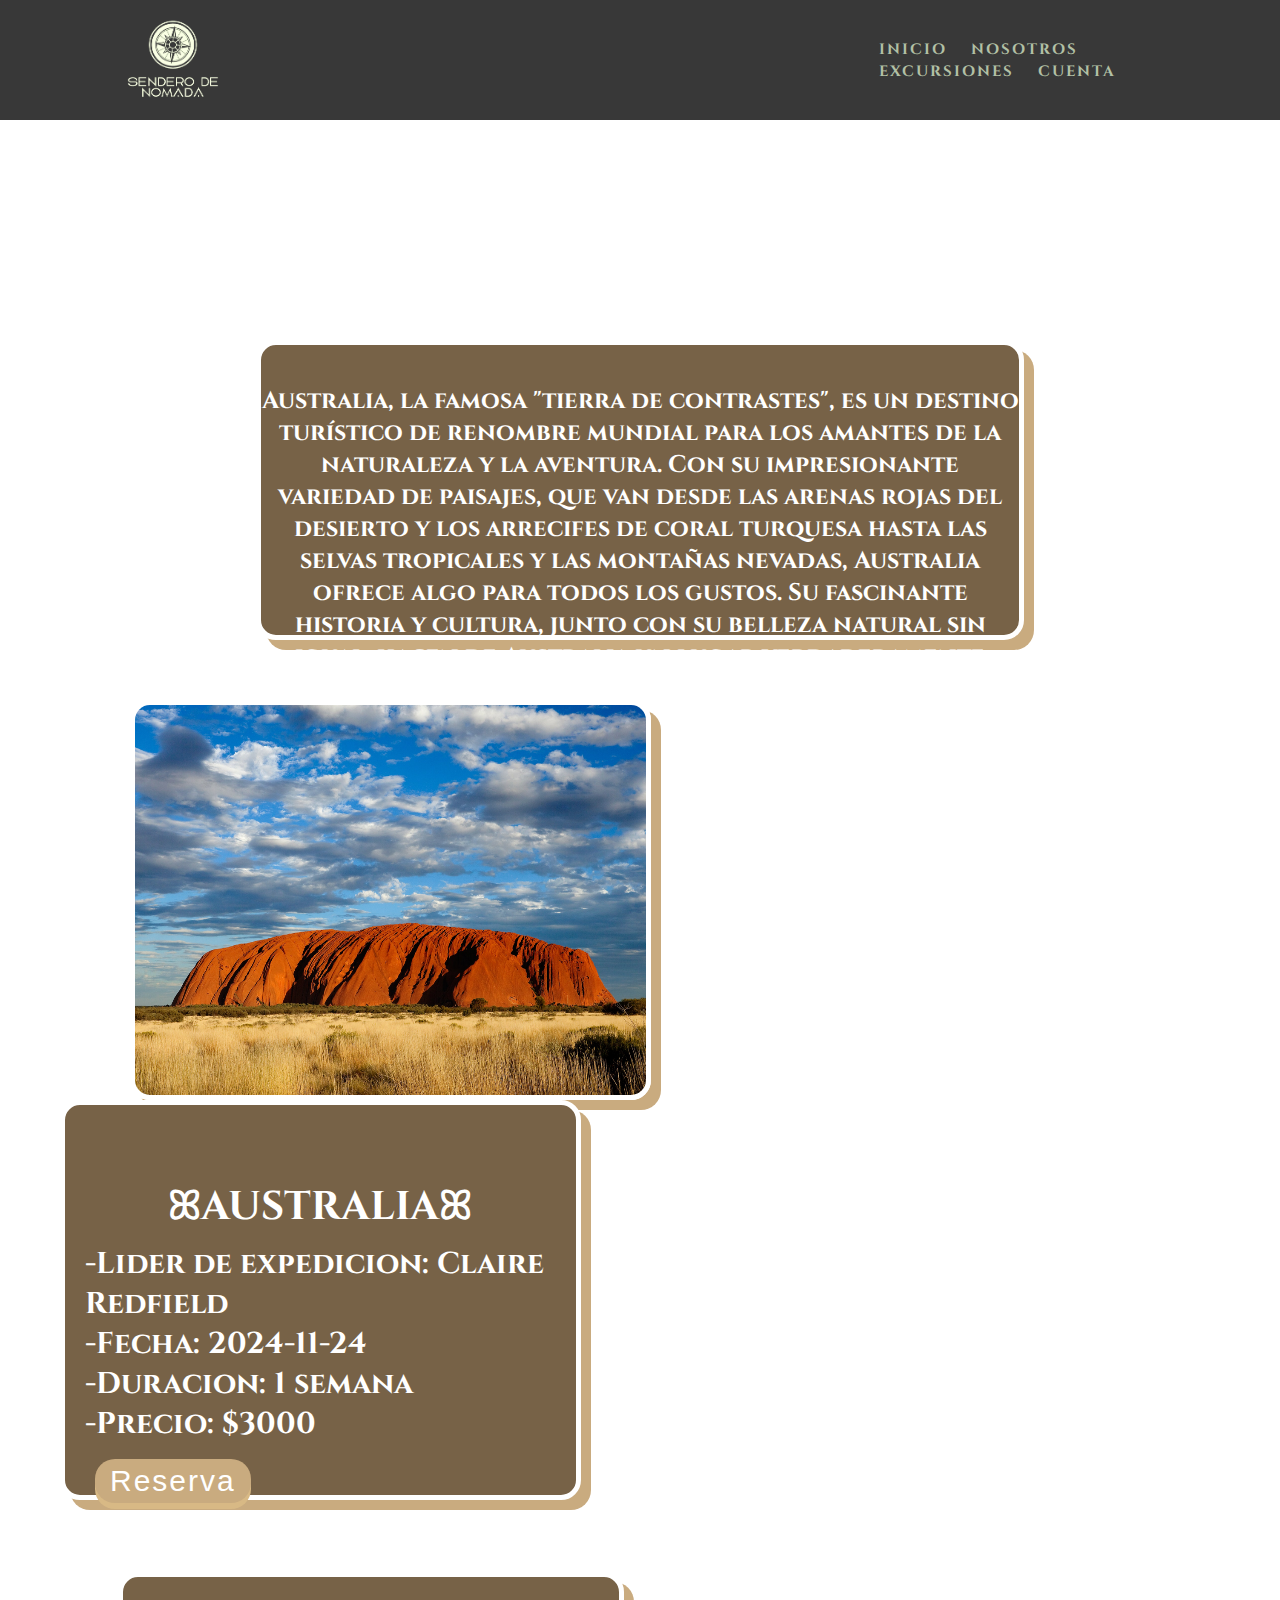
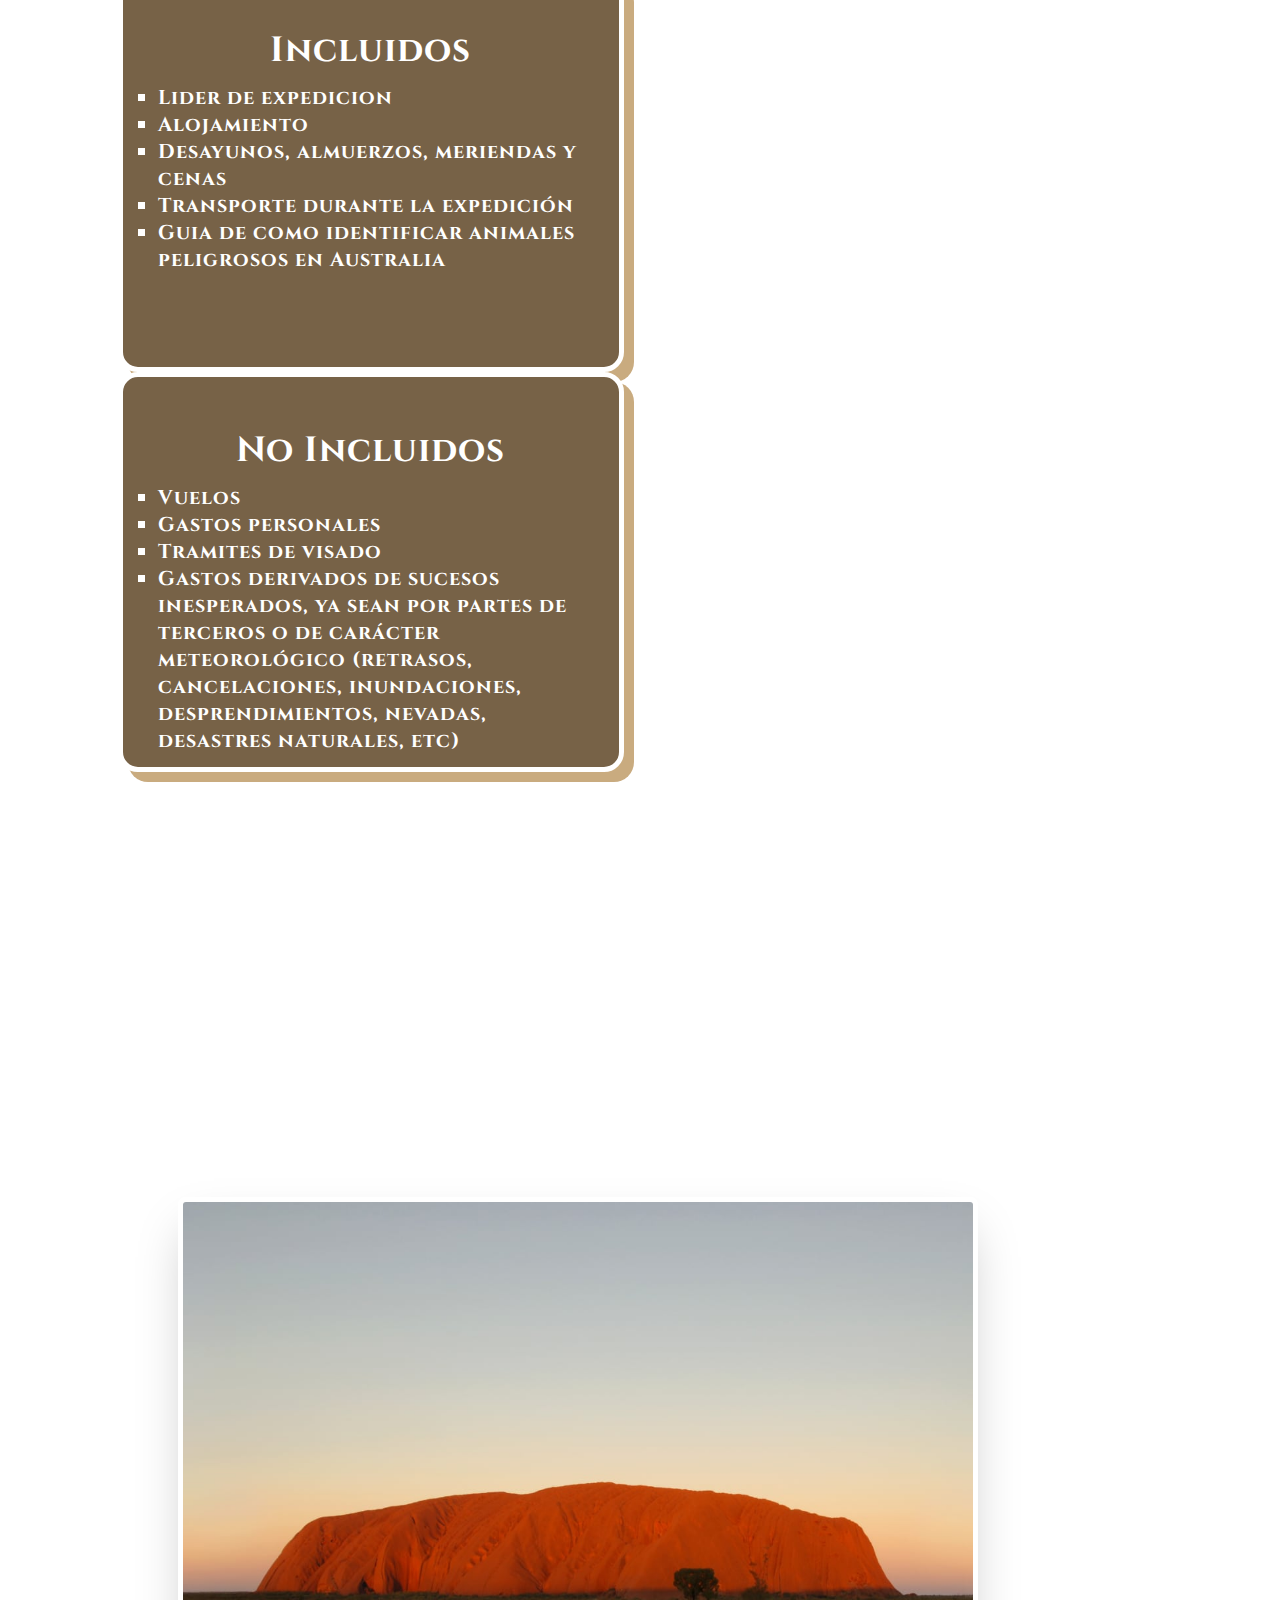
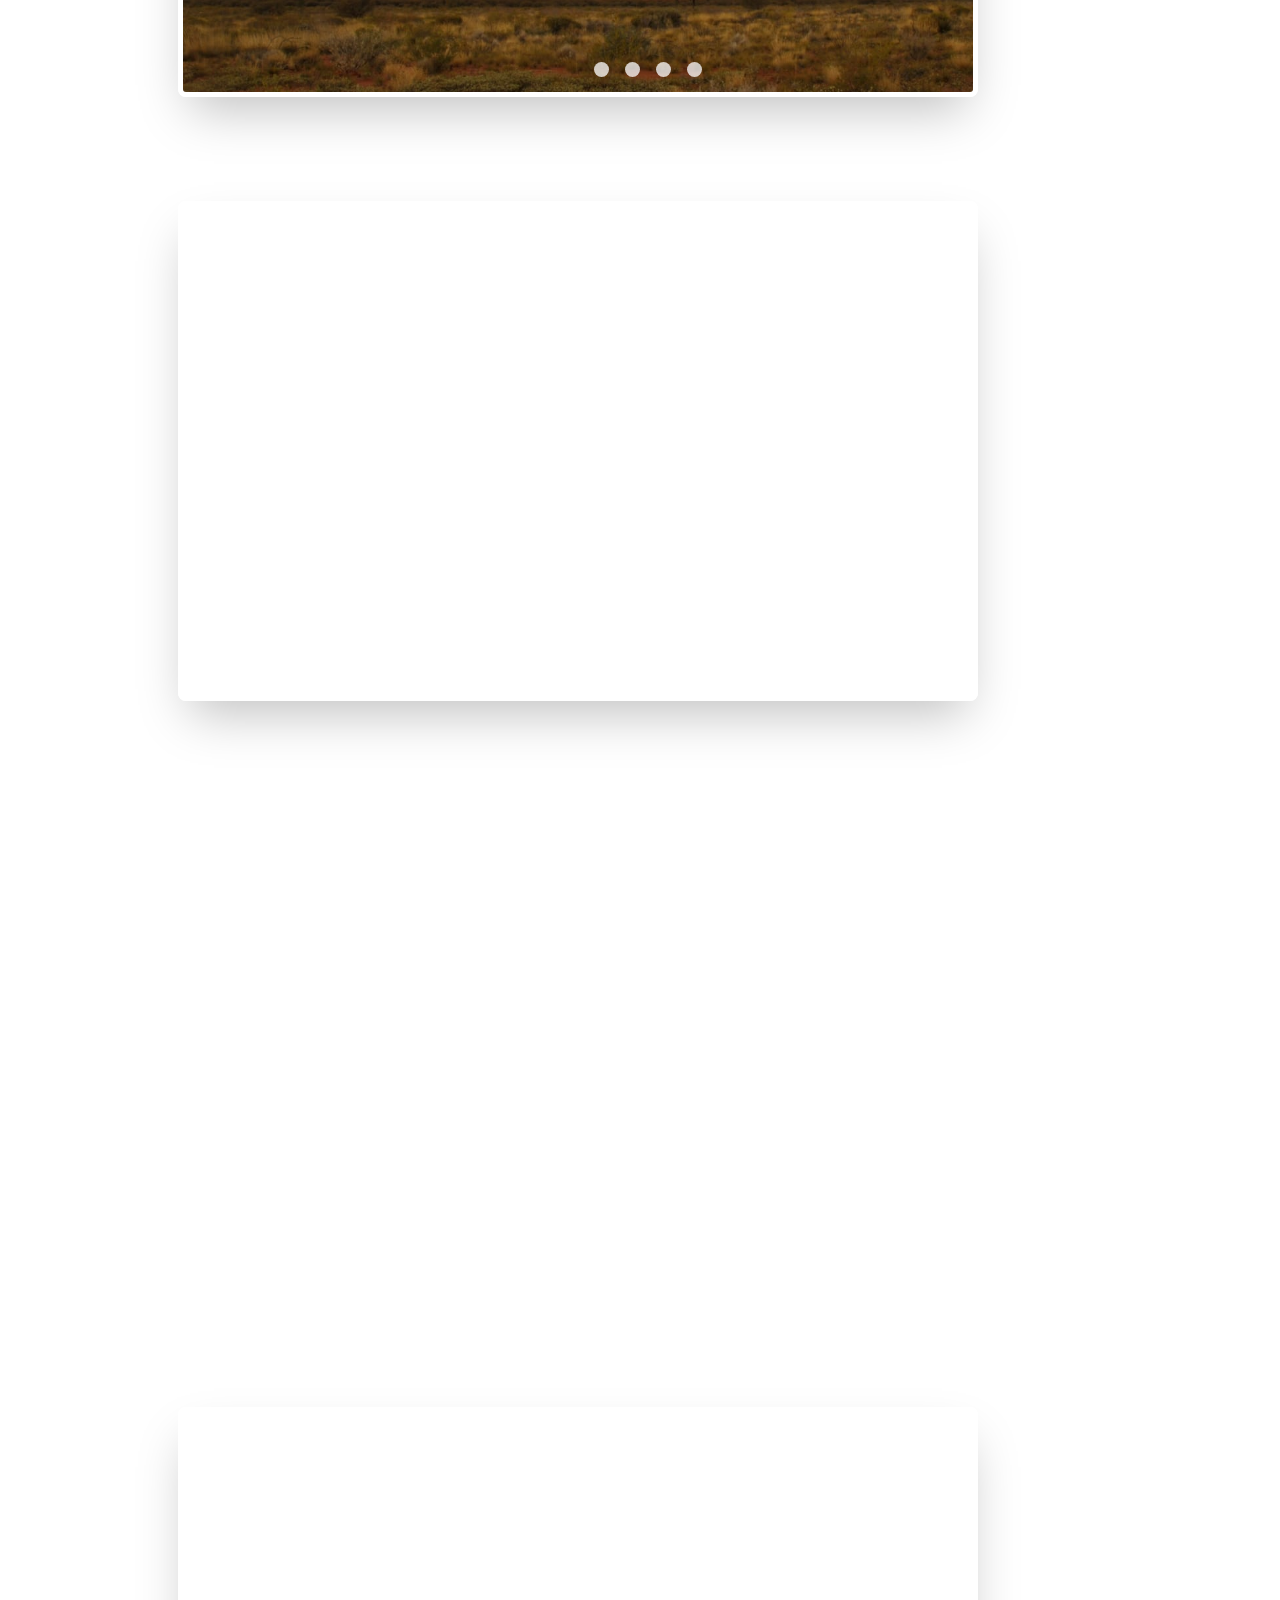
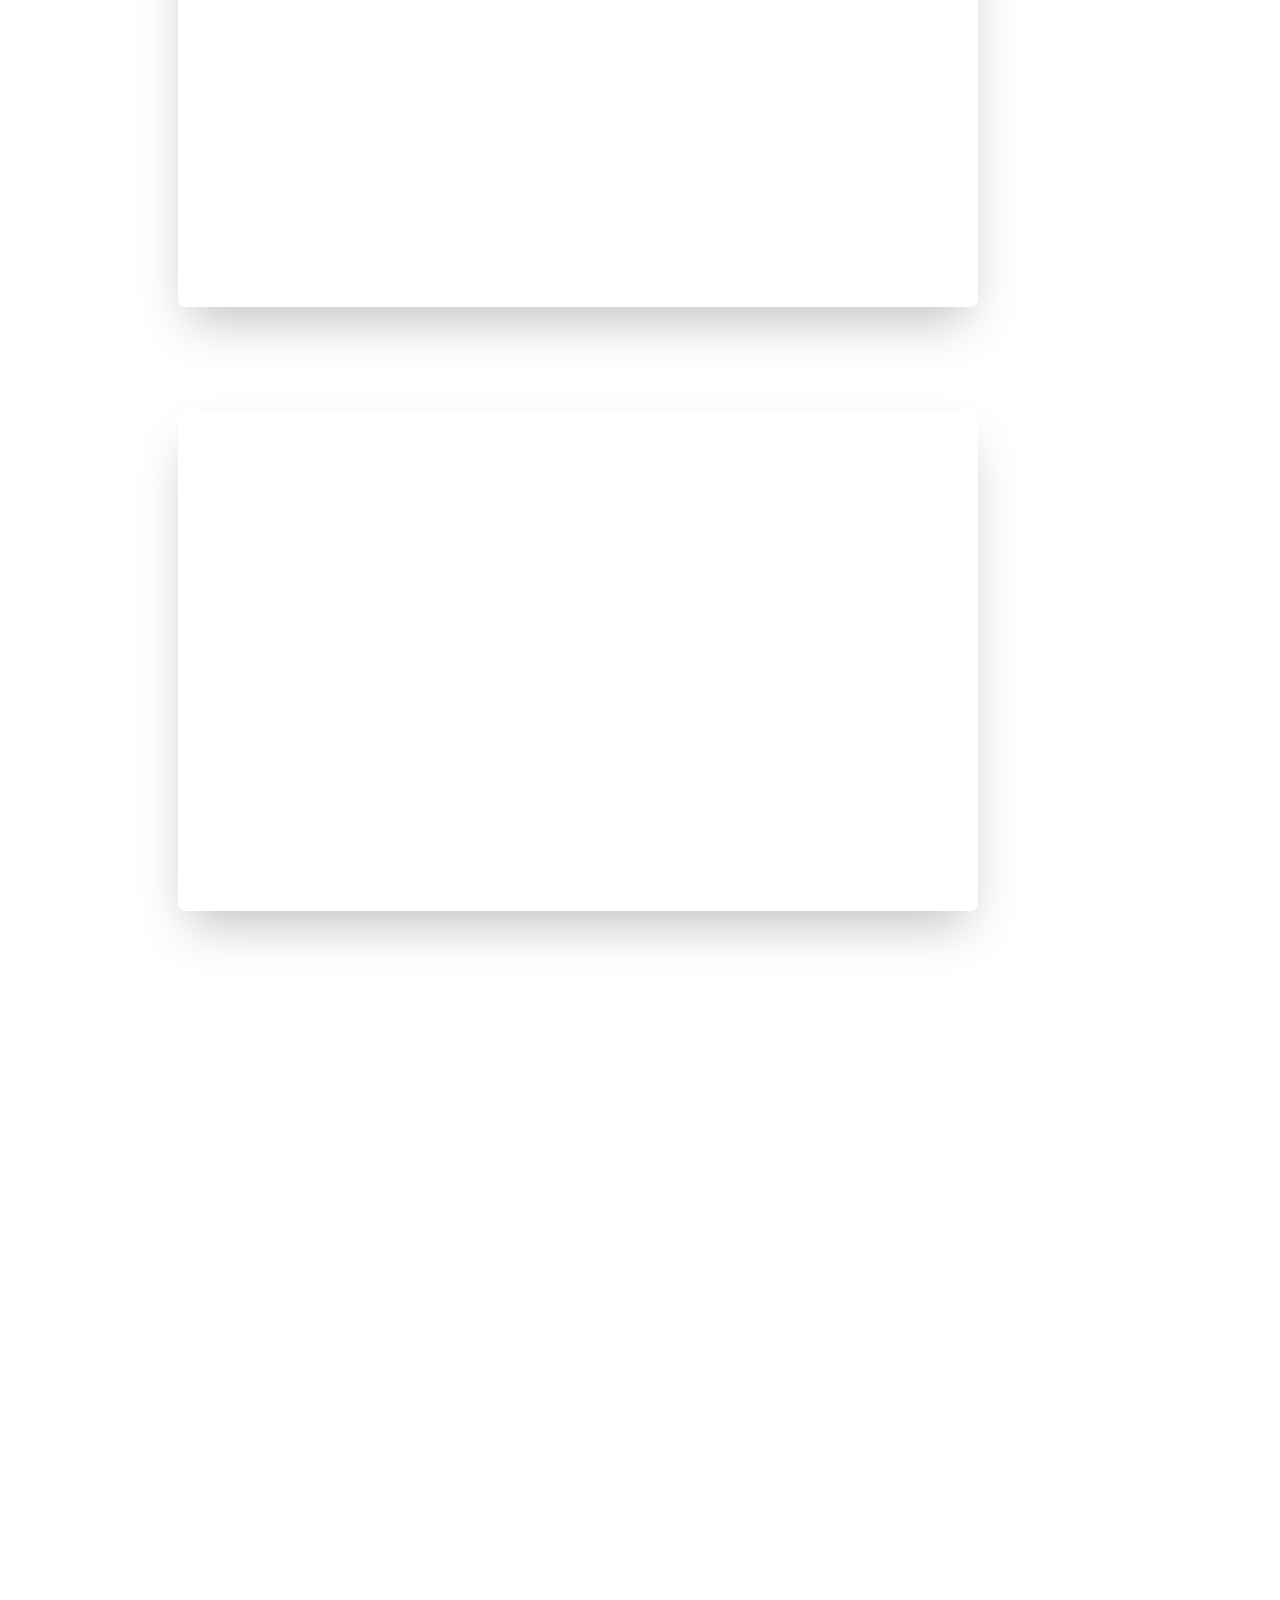
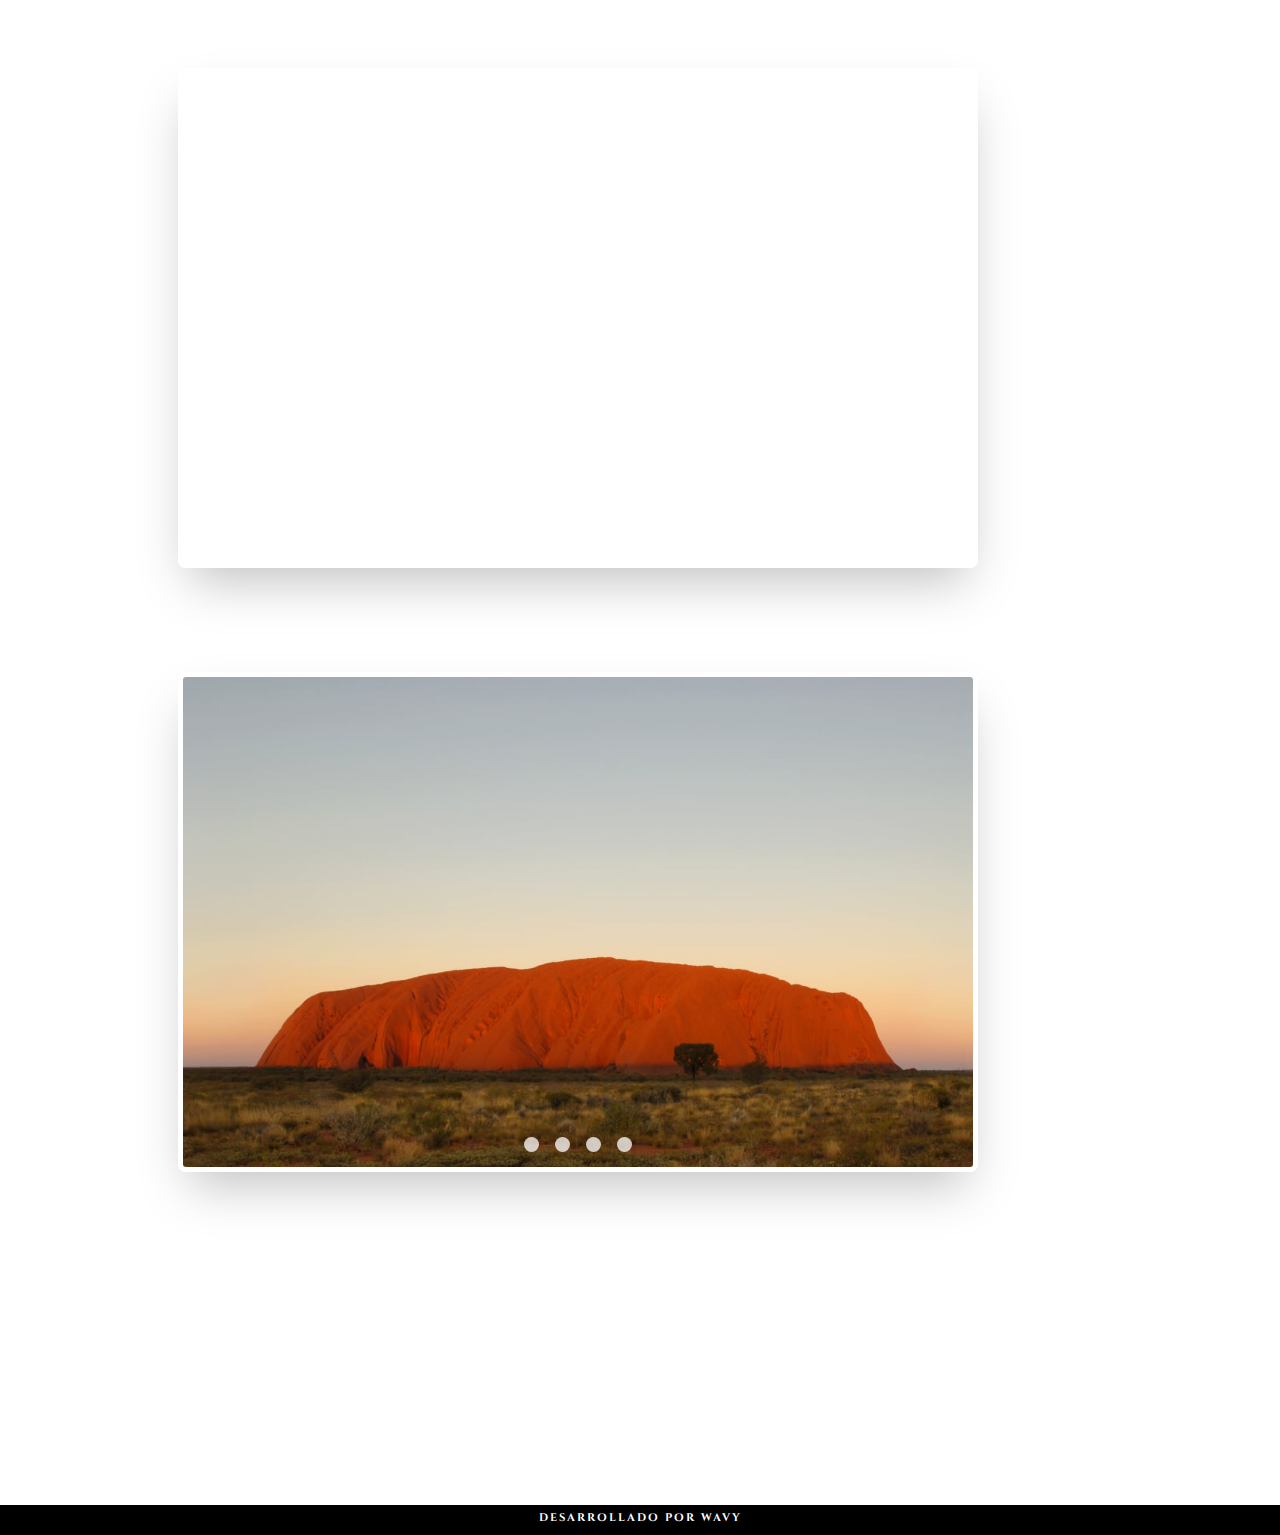
==== masInformacion.html @ d52c4495 "login sirve australia por la mita" ====
<!DOCTYPE html>
<html lang="en">

<head>

    <script>

        function obtenerParametro(nombre) {
            const urlParams = new URLSearchParams(window.location.search);
            return urlParams.get(nombre);
        }


        function cambiarContenido() {
            const parametro = obtenerParametro('parametro');
            const banner = document.getElementById('banner');


            if (parametro === 'Islandia') {
                divpadre.innerHTML = `
                <div class="islandia">
                <header class="header">

                    <div class="menu margen-interno">
                        <div class="logo">
                            <a href="index.php"><img src="imagenes/004.png" alt=""></a>
                        </div>
        
                        <div class="nav">
        
                            <a href="Index.php">Inicio</a>
                            <a href="nosotros.html">Nosotros</a>
                            <a href="excursion.php">Excursiones</a>
                            <a href="#" id="btn-abrir-modal">Cuenta</a>
                        </div>
        
                        <div class="social">
                            <div><a href="#"><i class="fa-brands fa-twitter fa-2xl"></i></a></div>
                            <div><a href="https://www.instagram.com/senderodenomada/"><i
                                        class="fa-brands fa-instagram fa-2xl"></i></a></div>
                        </div>
        
                    </div>
        
                    <div class="new-Body">
                        <div class="typewriter">
                            <br>
                            <br>
                            <h1>¡Bienvenidos a Islandia! </h1>
        
                        </div>
        
                    </div>
        
                </header>
        
                <section class="principal">
        
                    <div class="text-principal">
                        <h2>
                            Islandia, la famosa "isla de fuego y hielo", es un destino turístico de renombre mundial para los
                            amantes de la naturaleza y la aventura. Con su impresionante variedad de paisajes, que van desde
                            géiseres activos y cascadas hasta glaciares y playas de arena negra, Islandia ofrece algo para todos
                            los gustos. Su fascinante historia y cultura, junto con su belleza natural sin igual, hacen de
                            Islandia un lugar verdaderamente único y digno de ser explorado.
                        </h2>
                    </div>
        
                    <div class="Excursion" id="Excursion">
        
                        <img src="imagenes/Destinos/i02.jpg" alt="" id="imga" class="imagen">
        
                        <div class="datos" id="datos">
        
                            <h1 class="titulo">ꕤISLANDIAꕤ</h1>
                            <p class="parrafo">
                                -Lider de expedicion: Ruka Yoshida <br>
                                -Fecha: 2024-07-17 <br>
                                -Duracion: 1 semana <br>
                                -Precio: $2100
                            </p>
                            <button type="submit" class="btn"> Reserva </button>
                        </div>
                    </div>
        
                    <section class="container">
        
                        <div class="informacion">
                            <div class="contenedor">
                                <div class="textx">
        
                                    <h1 class="h11">Incluidos</h1>
                                    <ul class="p2">
                                        <li>Lider de expedicion </li>
                                        <li>Alojamiento </li>
                                        <li>Desayunos, almuerzos, meriendas y cenas </li>
                                        <li>Transporte durante la expedición </li>
                                    </ul>
                                </div>
                            </div>
                            <div class="contenedor">
                                <div class="textx">
        
                                    <h1 class="h11">No Incluidos</h1>
                                    <ul class="p2">
                                        <li> Vuelos</li>
                                        <li>Gastos personales</li>
                                        <li>Tramites de visado</li>
                                        <li>Gastos derivados de sucesos inesperados, ya sean por partes de terceros o de
                                            carácter
                                            meteorológico (retrasos, cancelaciones, inundaciones, desprendimientos, nevadas,
                                            desastres naturales, etc)</li>
                                    </ul>
                                </div>
                            </div>
                        </div>
        
                    </section>
        
        
                    <section class="container">
        
                        <div class="texto-Excursiones">
                            <h1 class="visitar">
                                ꕤPARQUE NACIONAL THINGVELLIRꕤ
                            </h1>
        
                        </div>
        
                        <div class="slider-wrapper">
        
                            <div class="slider" id="slider">
                                <img id="slide-1" src="imagenes/islandia/it1.jpg" alt="">
                                <img id="slide-2" src="imagenes/islandia/it2.jpg" alt="">
                                <img id="slide-3" src="imagenes/islandia/it3.jpg" alt="">
                                <img id="slide-4" src="imagenes/islandia/it4.jpg" alt="">
                            </div>
                            <div class="slider-nav">
                                <a href="#slide-1"></a>
                                <a href="#slide-2"></a>
                                <a href="#slide-3"></a>
                                <a href="#slide-4"></a>
                            </div>
                        </div>
        
        
                    </section>
        
        
                    
                    <section class="container">
        
        
                        <div class="slider-wrapper">
        
                            <div class="slider" id="slider">
                                <img id="slide2-1" src="imagenes/islandia/ig1.jpg" alt="">
                                <img id="slide2-2" src="imagenes/islandia/ig2.jpg" alt="">
                                <img id="slide2-3" src="imagenes/islandia/ig3.jpg" alt="">
                                <img id="slide2-4" src="imagenes/islandia/ig4.jpg" alt="">
                            </div>
                            <div class="slider-nav2">
                                <a href="#slide2-1"></a>
                                <a href="#slide2-2"></a>
                                <a href="#slide2-3"></a>
                                <a href="#slide2-4"></a>
                            </div>
                        </div>
        
                        <div class="texto-Excursiones2">
                            <h1 class="visitar">
                                ꕤCATARATAS DE GULLFOSSꕤ
                            </h1>
        
                        </div>
        
                    </section>
        
        
                    <section class="container">
        
                        <div class="texto-Excursiones">
                            <h1 class="visitar">
                                ꕤGEYSIRꕤ
                            </h1>
        
                        </div>
        
                        <div class="slider-wrapper">
        
                            <div class="slider" id="slider">
                                <img id="slide3-1" src="imagenes/islandia/ie1.jpg" alt="">
                                <img id="slide3-2" src="imagenes/islandia/ie2.jpg" alt="">
                                <img id="slide3-3" src="imagenes/islandia/ie3.jpg" alt="">
                                <img id="slide3-4" src="imagenes/islandia/ie4.jpg" alt="">
                            </div>
                            <div class="slider-nav">
                                <a href="#slide3-1"></a>
                                <a href="#slide3-2"></a>
                                <a href="#slide3-3"></a>
                                <a href="#slide3-4"></a>
                            </div>
                        </div>
        
        
                    </section>
        
        
                    <section class="container">
        
        
                        <div class="slider-wrapper">
        
                            <div class="slider" id="slider">
                                <img id="slide4-1" src="imagenes/islandia/ib1.jpg" alt="">
                                <img id="slide4-2" src="imagenes/islandia/ib2.jpg" alt="">
                                <img id="slide4-3" src="imagenes/islandia/ib3.jpg" alt="">
                                <img id="slide4-4" src="imagenes/islandia/ib4.jpg" alt="">
                            </div>
                            <div class="slider-nav2">
                                <a href="#slide4-1"></a>
                                <a href="#slide4-2"></a>
                                <a href="#slide4-3"></a>
                                <a href="#slide4-4"></a>
                            </div>
                        </div>
        
                        <div class="texto-Excursiones2">
                            <h1 class="visitar">
                                ꕤBLUE LAGOONꕤ
                            </h1>
        
                        </div>
        
                    </section>
        
        
                    <section class="container">
        
                        <div class="texto-Excursiones">
                            <h1 class="visitar">
                                ꕤPARQUE NACIONAL VATNAJÖKULLꕤ
                            </h1>
        
                        </div>
        
                        <div class="slider-wrapper">
        
                            <div class="slider" id="slider">
                                <img id="slide5-1" src="imagenes/islandia/iv1.jpg" alt="">
                                <img id="slide5-2" src="imagenes/islandia/iv2.jpg" alt="">
                                <img id="slide5-3" src="imagenes/islandia/iv3.jpg" alt="">
                                <img id="slide5-4" src="imagenes/islandia/iv4.jpg" alt="">
                            </div>
                            <div class="slider-nav">
                                <a href="#slide5-1"></a>
                                <a href="#slide5-2"></a>
                                <a href="#slide5-3"></a>
                                <a href="#slide5-4"></a>
                            </div>
                        </div>
        
        
                    </section>
        
                    <section class="container">
        
        
                        <div class="slider-wrapper">
        
                            <div class="slider" id="slider">
                                <img id="slide6-1" src="imagenes/islandia/ir1.jpg" alt="">
                                <img id="slide6-2" src="imagenes/islandia/ir2.jpg" alt="">
                                <img id="slide6-3" src="imagenes/islandia/ir3.jpg" alt="">
                                <img id="slide6-4" src="imagenes/islandia/ir4.jpg" alt="">
                            </div>
                            <div class="slider-nav2">
                                <a href="#slide6-1"></a>
                                <a href="#slide6-2"></a>
                                <a href="#slide6-3"></a>
                                <a href="#slide6-4"></a>
                            </div>
                        </div>
        
                        <div class="texto-Excursiones2">
                            <h1 class="visitar">
                                ꕤPLAYA DE ARENA NEGRA DE REYNISFJARAꕤ
                            </h1>
        
                        </div>
        
                    </section>
        
        
        
                </section>
        
                <footer class="footer margen-interno">
                    <nav class="pie">
                        <a href="#">Desarrollado por Wavy </a>
                    </nav>
                </footer> 

            </div>
                `;
            } else if (parametro === 'Australia') {

            }
            else {
                banner.style.backgroundImage = '';
            }
        }


        window.onload = cambiarContenido;
    </script>

    <meta charset="UTF-8">
    <meta name="viewport" content="width=device-width, initial-scale=1.0">


    <link rel="stylesheet" href="masinformacion.css">
    <link rel="stylesheet" href="https://cdnjs.cloudflare.com/ajax/libs/font-awesome/6.5.1/css/all.min.css"
        integrity="sha512-DTOQO9RWCH3ppGqcWaEA1BIZOC6xxalwEsw9c2QQeAIftl+Vegovlnee1c9QX4TctnWMn13TZye+giMm8e2LwA=="
        crossorigin="anonymous" referrerpolicy="no-referrer" />
    <link rel="preconnect" href="https://fonts.googleapis.com">
    <link rel="preconnect" href="https://fonts.gstatic.com" crossorigin>


    <link rel="preconnect" href="https://fonts.googleapis.com">
    <link rel="preconnect" href="https://fonts.gstatic.com" crossorigin>
    <link href="https://fonts.googleapis.com/css2?family=Cinzel:wght@600&display=swap" rel="stylesheet">
    <title>Document</title>
</head>

<body>
    <!-- divpadre.innerHTML = `
               
    `; -->
    <div class="div-padre" id="divpadre">
        <div class="Australia">
            <header class="header">

                <div class="menu margen-interno">
                    <div class="logo">
                        <a href="index.php"><img src="imagenes/004.png" alt=""></a>
                    </div>

                    <div class="nav">

                        <a href="Index.php">Inicio</a>
                        <a href="nosotros.html">Nosotros</a>
                        <a href="excursion.php">Excursiones</a>
                        <a href="#" id="btn-abrir-modal">Cuenta</a>
                    </div>

                    <div class="social">
                        <div><a href="#"><i class="fa-brands fa-twitter fa-2xl"></i></a></div>
                        <div><a href="https://www.instagram.com/senderodenomada/"><i
                                    class="fa-brands fa-instagram fa-2xl"></i></a></div>
                    </div>

                </div>

                <div class="new-Body">
                    <div class="typewriterA">
                        <br>
                        <br>
                        <h1>¡Bienvenidos a Islandia! </h1>

                    </div>

                </div>

            </header>

            <section class="principal">

                <div class="text-principal">
                    <h2>
                        Australia, la famosa "tierra de contrastes", es un destino turístico de renombre mundial para
                        los amantes de la naturaleza y la aventura. Con su impresionante variedad de paisajes, que van
                        desde las arenas rojas del desierto y los arrecifes de coral turquesa hasta las selvas
                        tropicales y las montañas nevadas, Australia ofrece algo para todos los gustos. Su fascinante
                        historia y cultura, junto con su belleza natural sin igual, hacen de Australia un lugar
                        verdaderamente único y digno de ser explorado.
                    </h2>
                </div>

                <div class="Excursion" id="Excursion">

                    <img src="imagenes/Destinos/ULURU.png" alt="" id="imga" class="imagen">

                    <div class="datos" id="datos">

                        <h1 class="titulo">ꕤAUSTRALIAꕤ</h1>
                        <p class="parrafo">
                            -Lider de expedicion: Claire Redfield<br>
                            -Fecha: 2024-11-24 <br>
                            -Duracion: 1 semana <br>
                            -Precio: $3000
                        </p>
                        <button type="submit" class="btn"> Reserva </button>
                    </div>
                </div>

                <section class="container">

                    <div class="informacion">
                        <div class="contenedor">
                            <div class="textx">

                                <h1 class="h11">Incluidos</h1>
                                <ul class="p2">
                                    <li>Lider de expedicion </li>
                                    <li>Alojamiento </li>
                                    <li>Desayunos, almuerzos, meriendas y cenas </li>
                                    <li>Transporte durante la expedición </li>
                                    <li>Guia de como identificar animales peligrosos en Australia </li>
                                </ul>
                            </div>
                        </div>
                        <div class="contenedor">
                            <div class="textx">

                                <h1 class="h11">No Incluidos</h1>
                                <ul class="p2">
                                    <li> Vuelos</li>
                                    <li>Gastos personales</li>
                                    <li>Tramites de visado</li>
                                    <li>Gastos derivados de sucesos inesperados, ya sean por partes de terceros o de
                                        carácter
                                        meteorológico (retrasos, cancelaciones, inundaciones, desprendimientos, nevadas,
                                        desastres naturales, etc)</li>
                                </ul>
                            </div>
                        </div>
                    </div>

                </section>


                <section class="container">

                    <div class="texto-Excursiones">
                        <h1 class="visitar">
                            ꕤꕤ
                        </h1>

                    </div>

                    <div class="slider-wrapper">

                        <div class="slider" id="slider">
                            <img id="slide-1" src="imagenes/australia/au1.jpg" alt="">
                            <img id="slide-2" src="imagenes/australia/au2.jpg" alt="">
                            <img id="slide-3" src="imagenes/australia/au3.jpg" alt="">
                            <img id="slide-4" src="imagenes/australia/au4.jpg" alt="">
                        </div>
                        <div class="slider-nav">
                            <a href="#slide-1"></a>
                            <a href="#slide-2"></a>
                            <a href="#slide-3"></a>
                            <a href="#slide-4"></a>
                        </div>
                    </div>


                </section>



                <section class="container">


                    <div class="slider-wrapper">

                        <div class="slider" id="slider">
                            <img id="slide2-1" src="imagenes/islandia/ig1.jpg" alt="">
                            <img id="slide2-2" src="imagenes/islandia/ig2.jpg" alt="">
                            <img id="slide2-3" src="imagenes/islandia/ig3.jpg" alt="">
                            <img id="slide2-4" src="imagenes/islandia/ig4.jpg" alt="">
                        </div>
                        <div class="slider-nav2">
                            <a href="#slide2-1"></a>
                            <a href="#slide2-2"></a>
                            <a href="#slide2-3"></a>
                            <a href="#slide2-4"></a>
                        </div>
                    </div>

                    <div class="texto-Excursiones2">
                        <h1 class="visitar">
                            ꕤCATARATAS DE GULLFOSSꕤ
                        </h1>

                    </div>

                </section>


                <section class="container">

                    <div class="texto-Excursiones">
                        <h1 class="visitar">
                            ꕤGEYSIRꕤ
                        </h1>

                    </div>

                    <div class="slider-wrapper">

                        <div class="slider" id="slider">
                            <img id="slide3-1" src="imagenes/islandia/ie1.jpg" alt="">
                            <img id="slide3-2" src="imagenes/islandia/ie2.jpg" alt="">
                            <img id="slide3-3" src="imagenes/islandia/ie3.jpg" alt="">
                            <img id="slide3-4" src="imagenes/islandia/ie4.jpg" alt="">
                        </div>
                        <div class="slider-nav">
                            <a href="#slide3-1"></a>
                            <a href="#slide3-2"></a>
                            <a href="#slide3-3"></a>
                            <a href="#slide3-4"></a>
                        </div>
                    </div>


                </section>


                <section class="container">


                    <div class="slider-wrapper">

                        <div class="slider" id="slider">
                            <img id="slide4-1" src="imagenes/islandia/ib1.jpg" alt="">
                            <img id="slide4-2" src="imagenes/islandia/ib2.jpg" alt="">
                            <img id="slide4-3" src="imagenes/islandia/ib3.jpg" alt="">
                            <img id="slide4-4" src="imagenes/islandia/ib4.jpg" alt="">
                        </div>
                        <div class="slider-nav2">
                            <a href="#slide4-1"></a>
                            <a href="#slide4-2"></a>
                            <a href="#slide4-3"></a>
                            <a href="#slide4-4"></a>
                        </div>
                    </div>

                    <div class="texto-Excursiones2">
                        <h1 class="visitar">
                            ꕤBLUE LAGOONꕤ
                        </h1>

                    </div>

                </section>


                <section class="container">

                    <div class="texto-Excursiones">
                        <h1 class="visitar">
                            ꕤPARQUE NACIONAL VATNAJÖKULLꕤ
                        </h1>

                    </div>

                    <div class="slider-wrapper">

                        <div class="slider" id="slider">
                            <img id="slide5-1" src="imagenes/islandia/iv1.jpg" alt="">
                            <img id="slide5-2" src="imagenes/islandia/iv2.jpg" alt="">
                            <img id="slide5-3" src="imagenes/islandia/iv3.jpg" alt="">
                            <img id="slide5-4" src="imagenes/islandia/iv4.jpg" alt="">
                        </div>
                        <div class="slider-nav">
                            <a href="#slide5-1"></a>
                            <a href="#slide5-2"></a>
                            <a href="#slide5-3"></a>
                            <a href="#slide5-4"></a>
                        </div>
                    </div>


                </section>

                <section class="container">


                    <div class="slider-wrapper">

                        <div class="slider" id="slider">
                            <img id="slide-1" src="imagenes/australia/au1.jpg" alt="">
                            <img id="slide-2" src="imagenes/australia/au2.jpg" alt="">
                            <img id="slide-3" src="imagenes/australia/au3.jpg" alt="">
                            <img id="slide-4" src="imagenes/australia/au4.jpg" alt="">
                        </div>
                        <div class="slider-nav2">
                            <a href="#slide6-1"></a>
                            <a href="#slide6-2"></a>
                            <a href="#slide6-3"></a>
                            <a href="#slide6-4"></a>
                        </div>
                    </div>

                    <div class="texto-Excursiones2">
                        <h1 class="visitar">
                            ꕤAyers Rockꕤ
                        </h1>

                    </div>

                </section>



            </section>

            <footer class="footer margen-interno">
                <nav class="pie">
                    <a href="#">Desarrollado por Wavy </a>
                </nav>
            </footer>

        </div>

    </div>
</body>

</html>
---- masinformacion.css ----
* {
    margin: 0px;
    padding: 0px;
    box-sizing: border-box;
}

body {
    font-family: "Cinzel", serif;
    font-optical-sizing: auto;
    font-weight: 700;
    font-style: normal;
}

a {
    text-decoration: none;
}

.div-padre {
    display: flex;
    flex-flow: column nowrap;
    background-position: center;
    background-attachment: contain;
    background-size: cover;
}

.islandia{
    background: url(imagenes/fondo2.jpg);
    background-position: 95%;
}

.Australia{
    background: url(imagenes/aust.jpg);
    background-position: 75% 50%;
}
.margen-interno {
    padding: 0 50px;
}

.header {
    display: flex;
    flex-flow: column nowrap;
    height: 300px;

}


.menu {
    background: rgba(0, 0, 0, 0.78);
    display: flex;
    flex-flow: row nowrap;
    align-items: center;
    height: 120px;
}

.logo {
    flex: 1 1 auto;
}

.logo img {
    padding-top: 10px;
    max-width: 30%;
    height: 30%;
}

.logo a {
    color: #fff;
    font-size: 30px;
}

.nav {
    flex: 5 1 auto;
}

.nav a {
    color: #b2c0a5;
    font-size: 15px;
    text-transform: uppercase;
    padding: 0 10px;
    letter-spacing: 2px;
}

.nav .here {
    color: #ffffff;
    text-decoration: underline overline #ffffff 3px;

}


.nav a:hover {
    color: #fff;
}


.social {
    flex: 1 1 auto;
    display: flex;
}

.social a {
    color: #b2c0a5;
    padding: 0 5px;
}

.social a:hover {
    color: #ffffff;
}


/* */

.new-Body {
    padding-top: 5em;
    display: flex;
    justify-content: center;
}

.typewriter h1 {
    font-size: 40px;
    color: #5F6F52;
    overflow: hidden;
    border-right: .15em solid #5F6F52;
    white-space: nowrap;
    margin: 0 auto;
    letter-spacing: .15em;
    animation:
        typing 3.5s steps(30, end),
        blink-caret .5s step-end infinite;
}

.typewriterA h1 {
    font-size: 40px;
    color: #ffffff;
    overflow: hidden;
    border-right: .15em solid #ffffff;
    white-space: nowrap;
    margin: 0 auto;
    letter-spacing: .15em;
    animation:
        typing 3.5s steps(30, end),
        blink-caret .5s step-end infinite;
}

/* The typing effect */
@keyframes typing {
    from {
        width: 0
    }

    to {
        width: 100%
    }
}

/* The typewriter cursor effect */
@keyframes blink-caret {

    from,
    to {
        border-color: transparent
    }

    50% {
        border-color: #5F6F52
    }
}

/*  */
.text-principal {
    padding-top: 40px;
    margin: 40px auto;
    height: 300px;
    width: 60%;
    background: #776247;
    color: #fff;
    border-radius: 20px;
    border: 5px solid #ffffff;
    box-shadow: 10px 10px#c9ab7f;
    text-align: center;
}

.btn {
    display: block;
    position: relative;
    padding: 5px 15px;
    margin-left: 30px;
    font-size: 30px;
    color: #fff;
    background: #c9ab7f;
    letter-spacing: 2px;
    border-radius: 20px;
    box-shadow: 0 6px #d8b985;
    cursor: pointer;
    border: none;
}

.btn:hover {
    box-shadow: 0 4px #d8b985;
    top: 2px;
}

.btn:active {
    box-shadow: none;
    top: 6px;
}

.titulo {
    padding-top: 35px;
    color: #fff;
    font-size: 40px;
    text-align: center;
}

.parrafo {
    color: #fff;
    font-size: 30px;
    padding-top: 10px;
    margin-bottom: 15px;
    margin-left: 20px;
    margin-right: 20px;

}

.Excursion {
    flex: 2 1 auto;
    display: flex;
    flex-flow: row wrap;
    margin: auto;
    padding: 20px;
}

.imagen {
    height: 400px;
    width: 42%;
    margin-right: 30px;
    margin-left: 110px;
    border-radius: 20px;
    box-sizing: border-box;
    border: 5px solid #ffffff;
    box-shadow: 10px 10px#c9ab7f;
}

.informacion {
    flex: 2 1 auto;
    display: flex;
    flex-flow: row wrap;
    margin: auto;
    padding: 20px;
}

.contenedor {
    flex-flow: row wrap;
    background: #776247;
    padding-top: 40px;
    height: 400px;
    width: 45%;
    margin-left: 40px;
    margin-right: 40px;
    border-radius: 20px;
    border: 5px solid #ffffff;
    box-shadow: 10px 10px#c9ab7f;
}

.textx {
    color: #ffffff;
    font-size: 10px;
    letter-spacing: 1px;

}

.h11 {
    padding-top: 10px;
    font-size: 35px;
    color: #ffffff;
    text-align: center;
}

.p2 {
    padding-top: 10px;
    margin-bottom: 15px;
    margin-left: 20px;
    margin-right: 20px;
    font-size: 20px;

}

li {
    margin-left: 15px;
    list-style-type: square ;
    
}

.datos {
    flex-flow: row wrap;
    background: #776247;
    padding-top: 40px;
    height: 400px;
    width: 42%;
    margin-left: 40px;
    margin-right: 40px;
    border-radius: 20px;
    border: 5px solid #ffffff;
    box-sizing: border-box;
    box-shadow: 10px 10px#c9ab7f;
}

.visitar{
    margin-top: 100px;
    font-size: 38px;
    color: #ffffff;
    text-align: center;
}



.container {
    padding: 2rem;
    flex: 2 1 auto;
    display: flex;
    flex-flow: row wrap;
    margin-left: 2%;
    margin-right: 2%;
}

.texto-Excursiones {
    margin-top: 150px;
    font-size: 28px;
    margin-left: 100px;
    width: 700px;
}

.texto-Excursiones2 {
    margin-top: 150px;
    font-size: 28px;
    margin-left: -50px;
    width: 700px;
}



.slider-wrapper {
    position: relative;
    max-width: 1000px;
    margin-top: 40px;
    flex: 2 1 auto;
    display: flex;
    flex-flow: row wrap;
    margin-left: 120px;

}

.slider {
    display: flex;
    aspect-ratio: 1920 / 1200;
    width: 800px;
    height: auto;
    overflow-x: hidden;
    scroll-snap-type: x mandatory;
    scroll-behavior: smooth;
    box-shadow: 0 1.5rem 3rem -0.75rem hsla(0, 0%, 0%, 0.25);
    border-radius: 8px;
    border: 5px solid #ffffff;
}


.slider img {
    flex: 1 0 100%;
    scroll-snap-align: start;
    object-fit: cover;

}

.slider-nav {
    display: flex;
    column-gap: 1rem;
    position: absolute;
    bottom: 1.25rem;
    left: 47%;
    transform: translateX(-50%);
    z-index: 1;
}

.slider-nav2 {
    display: flex;
    column-gap: 1rem;
    position: absolute;
    bottom: 1.25rem;
    left: 40%;
    transform: translateX(-50%);
    z-index: 1;
}


.slider-nav2 a {
    width: 15px;
    height: 15px;
    border-radius: 50%;
    background-color: #ffffff;
    opacity: 0.75;
    transition: opacity ease 250ms;
}

.slider-nav2 a:hover {
    opacity: 1;
}


.slider-nav a {
    width: 15px;
    height: 15px;
    border-radius: 50%;
    background-color: #ffffff;
    opacity: 0.75;
    transition: opacity ease 250ms;
}

.slider-nav a:hover {
    opacity: 1;
}

.footer {
    background: #000;
    display: flex;
    justify-content: center;
    height: 30px;
}

.pie {
    text-align: center;
}

.pie a {
    color: #fff;
    font-size: 11px;
    text-transform: uppercase;
    padding: o 10px;
    letter-spacing: 2px;
}
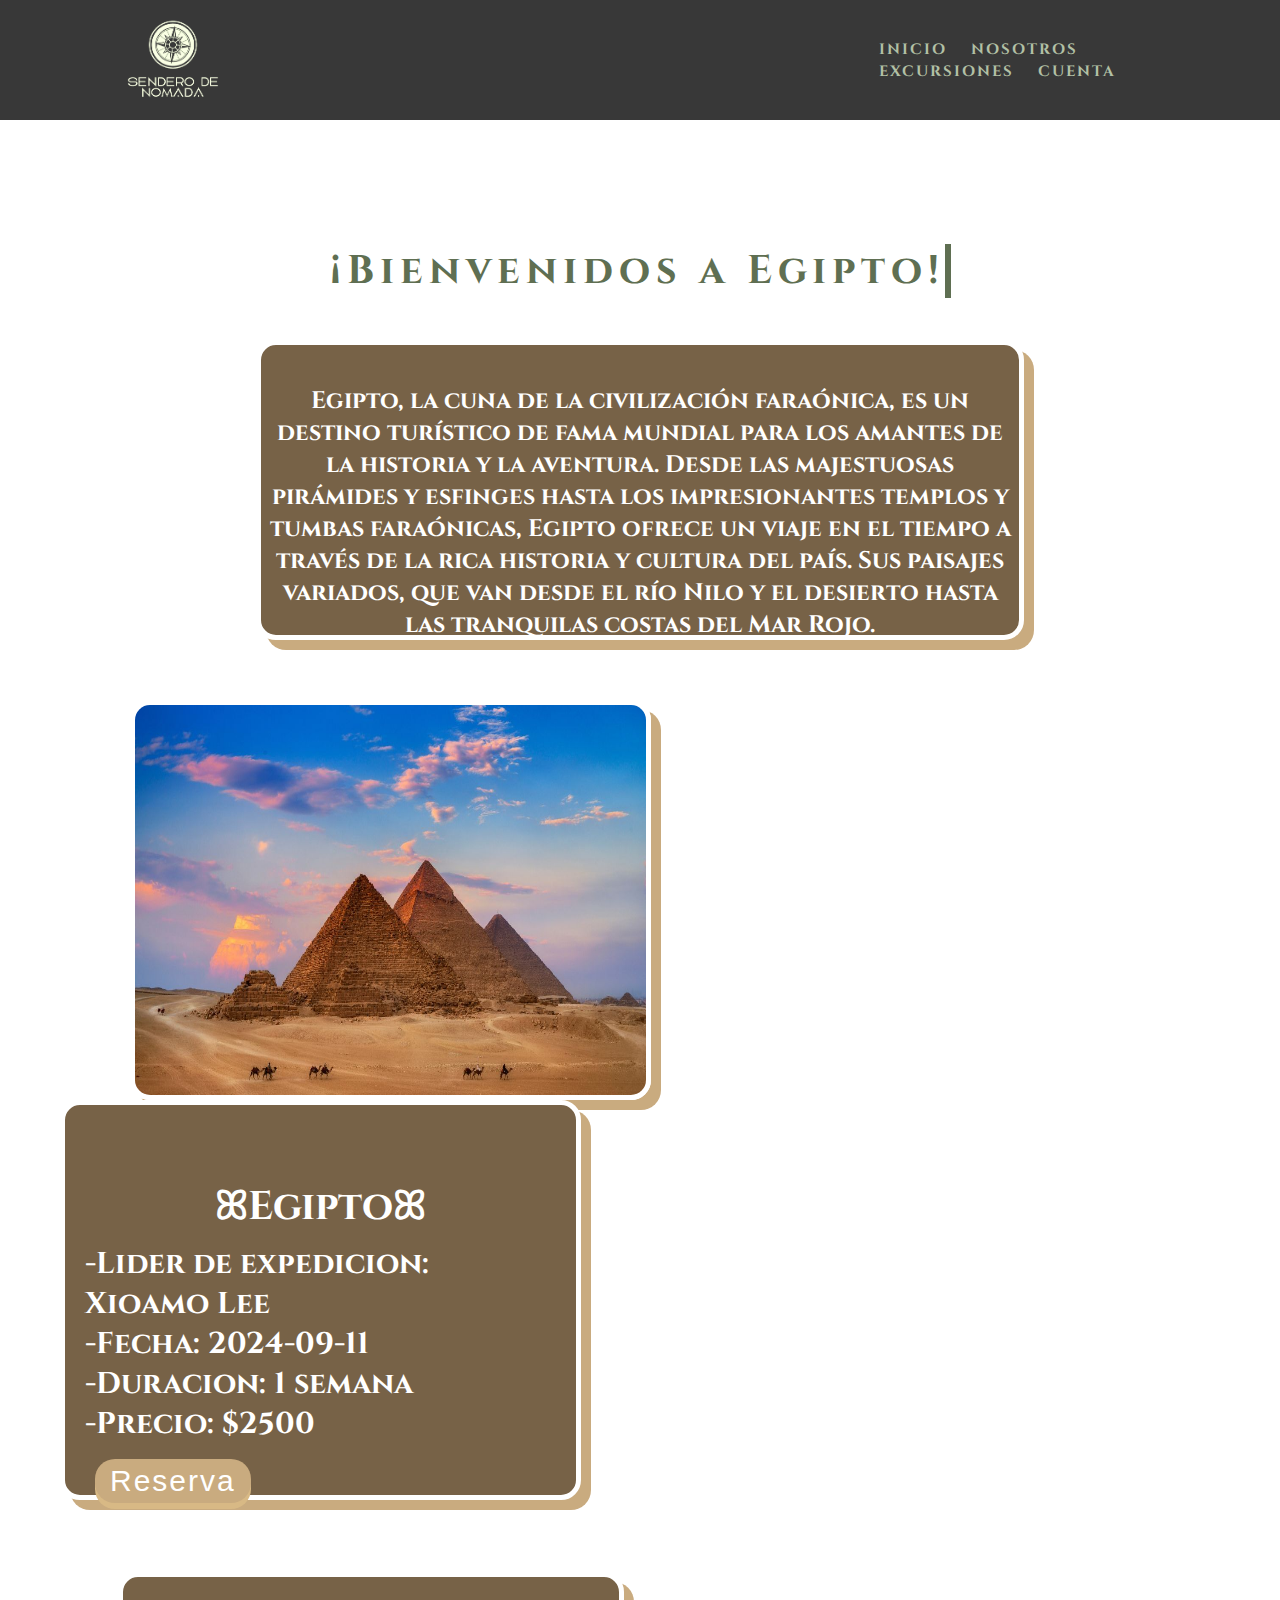
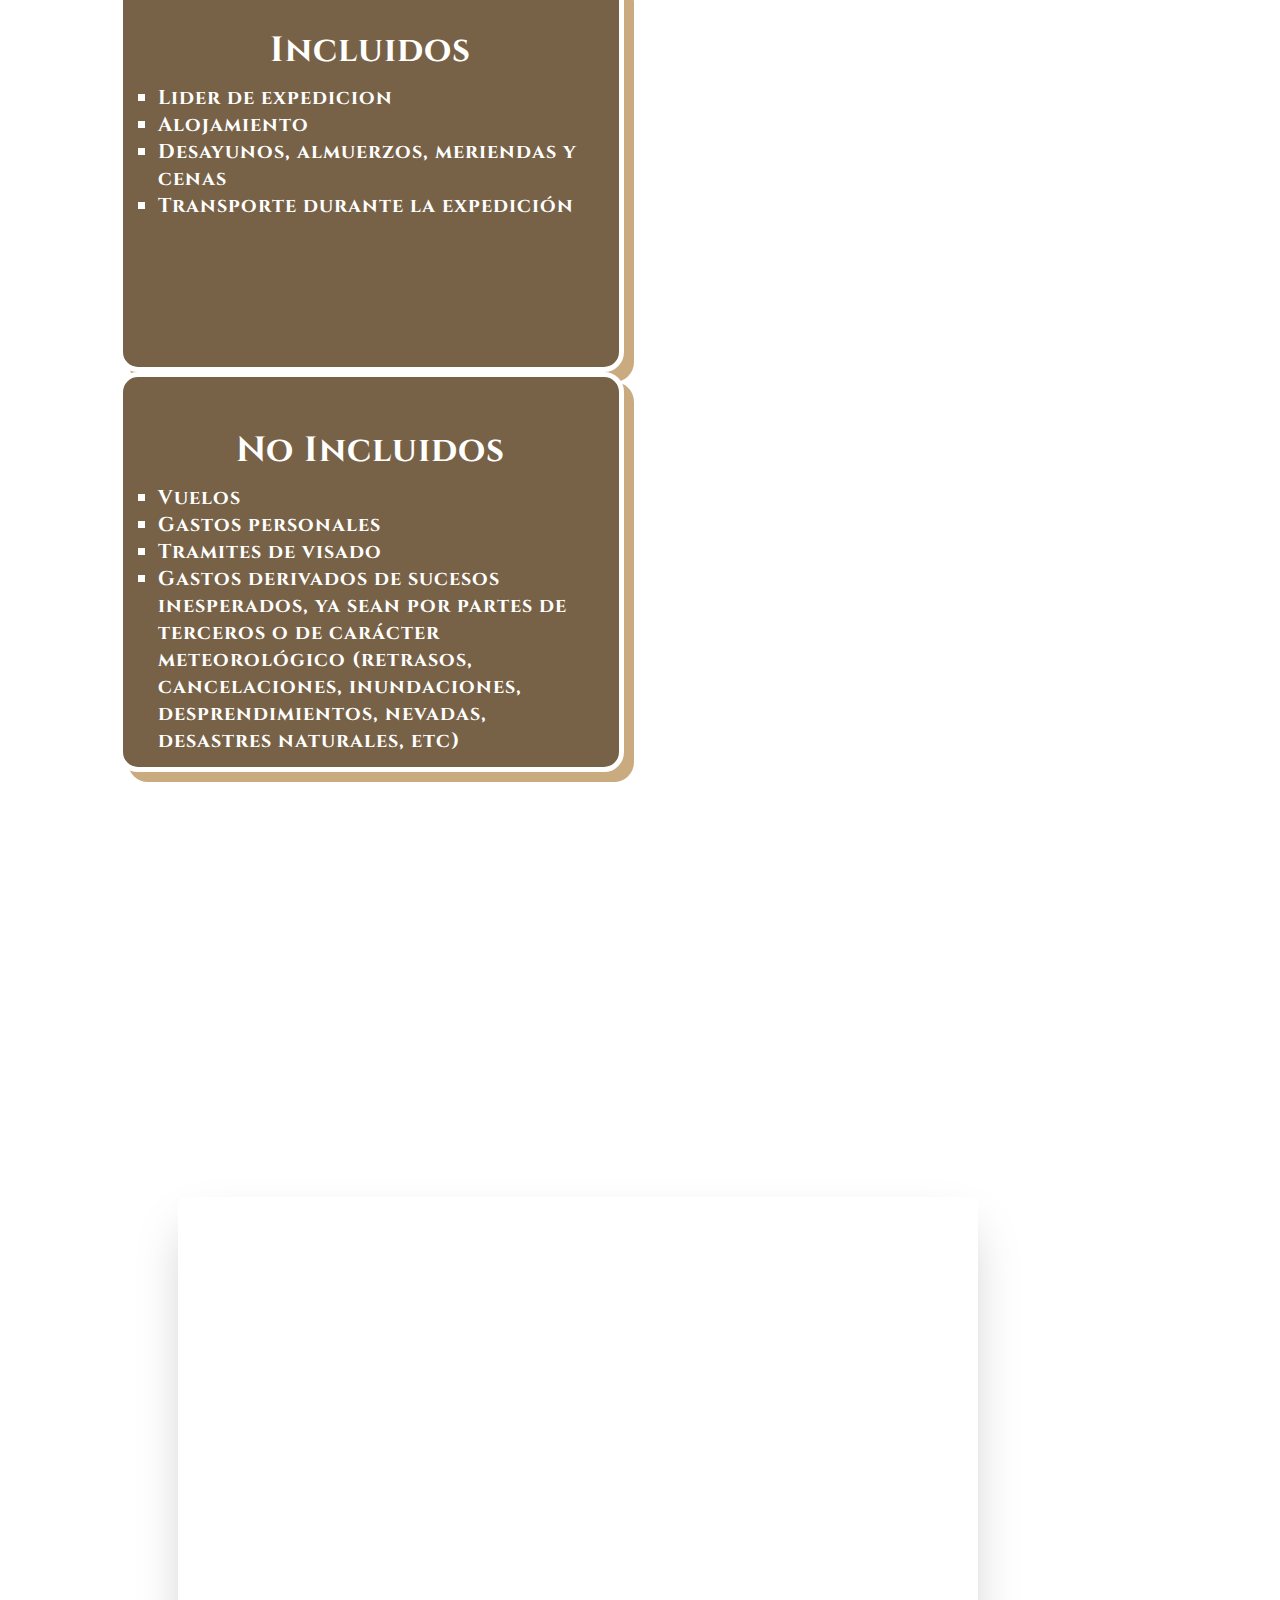
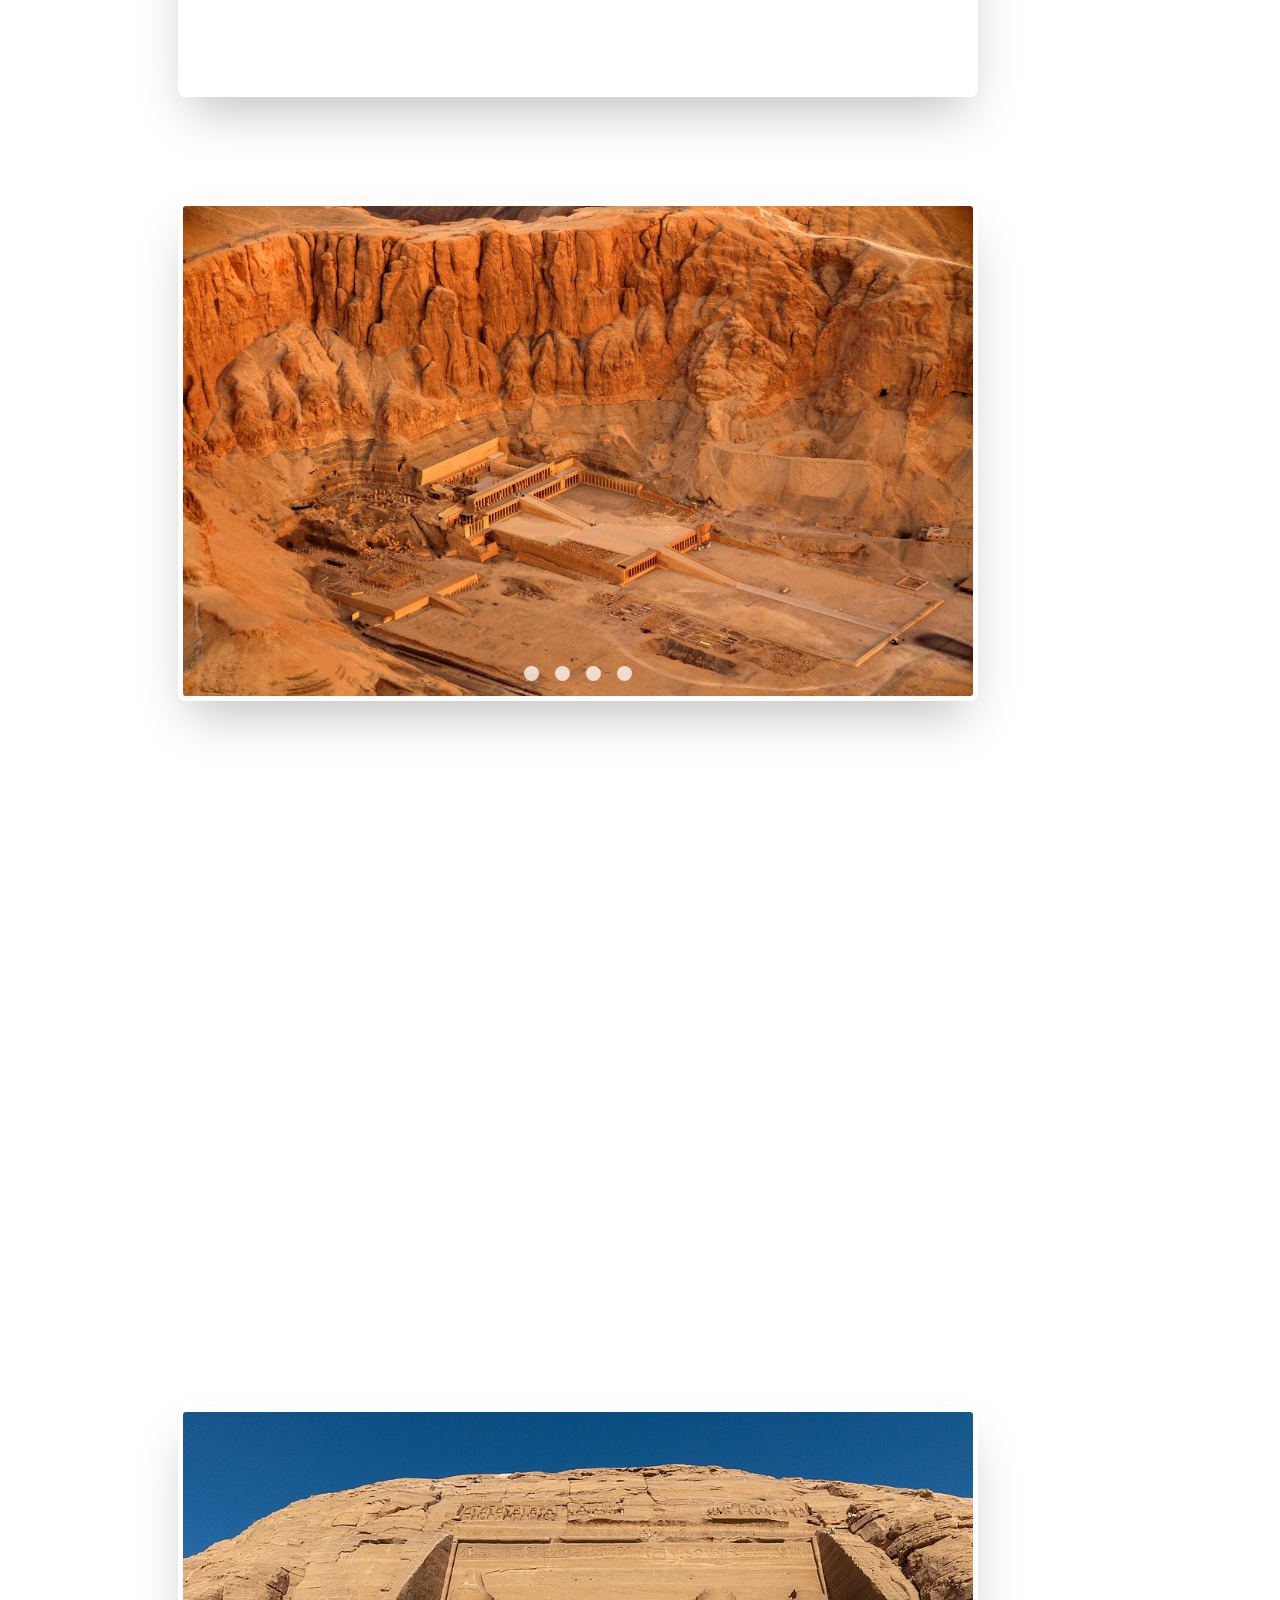
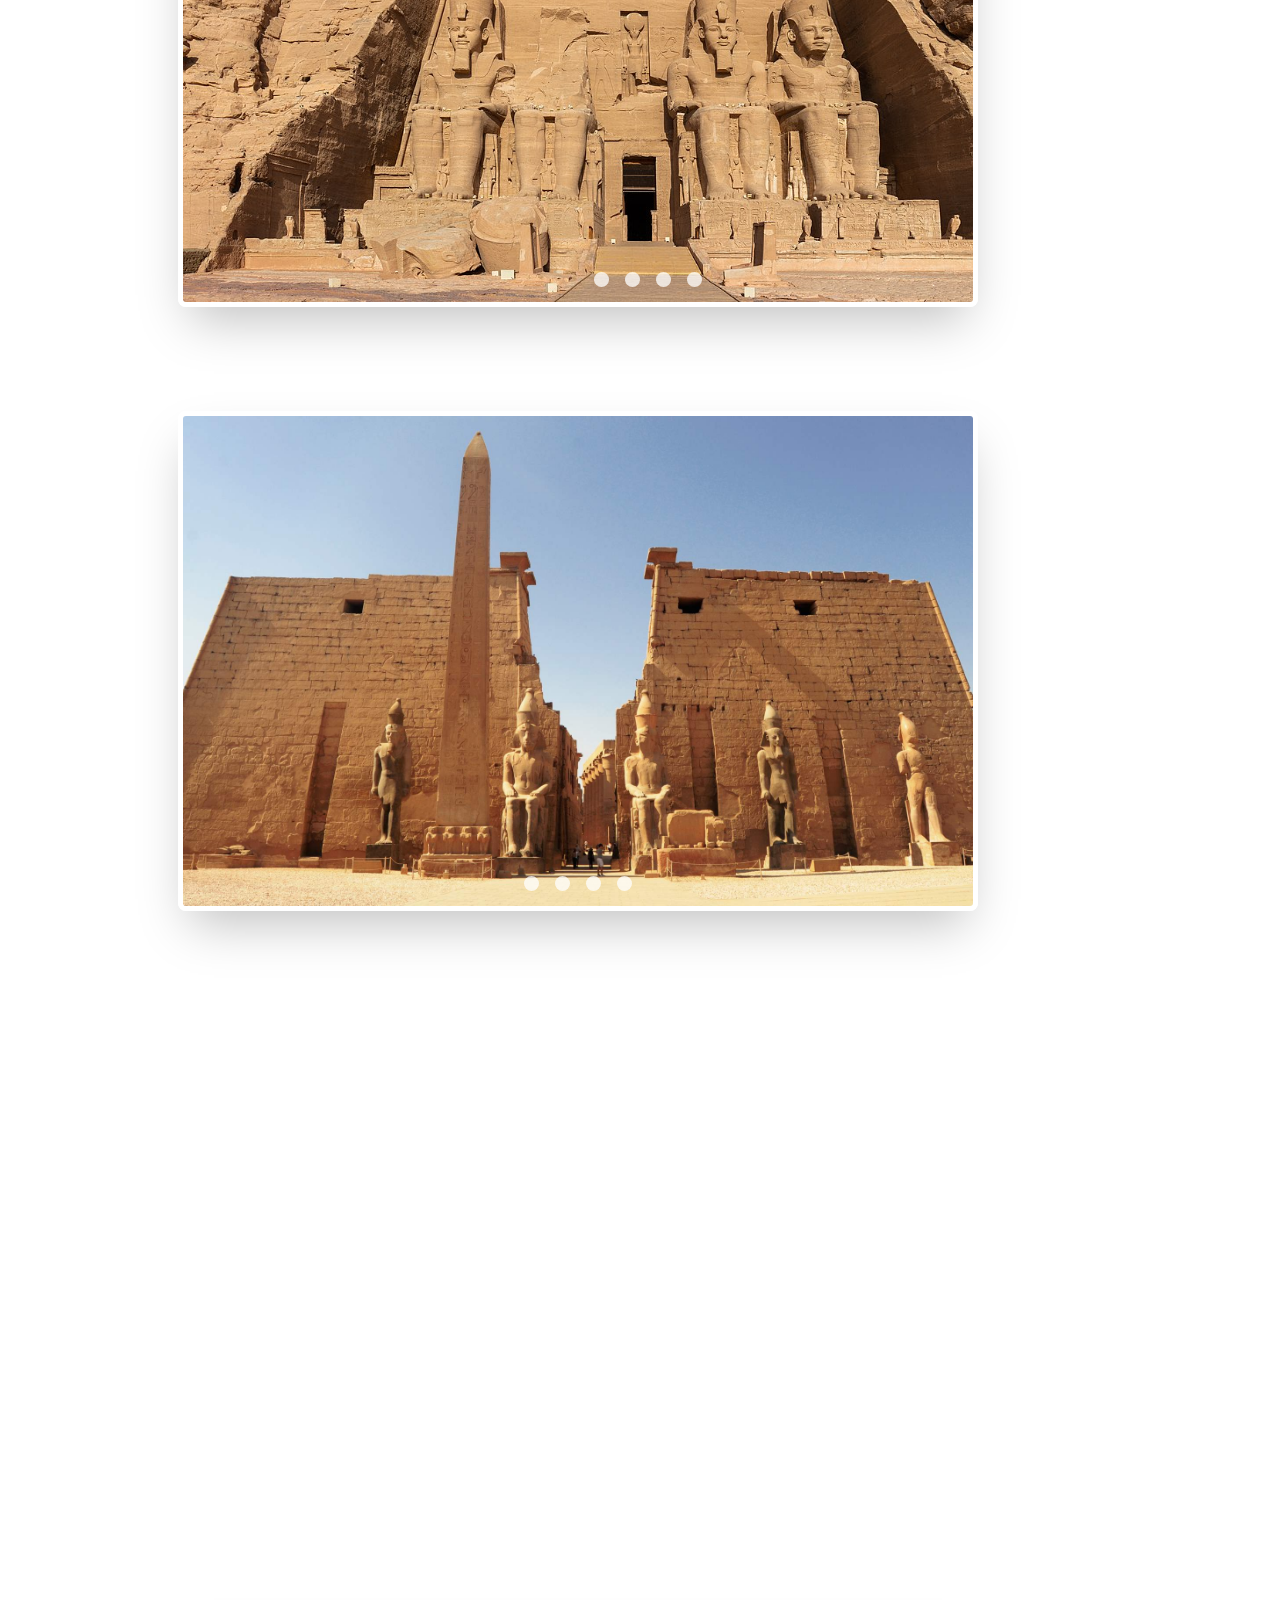
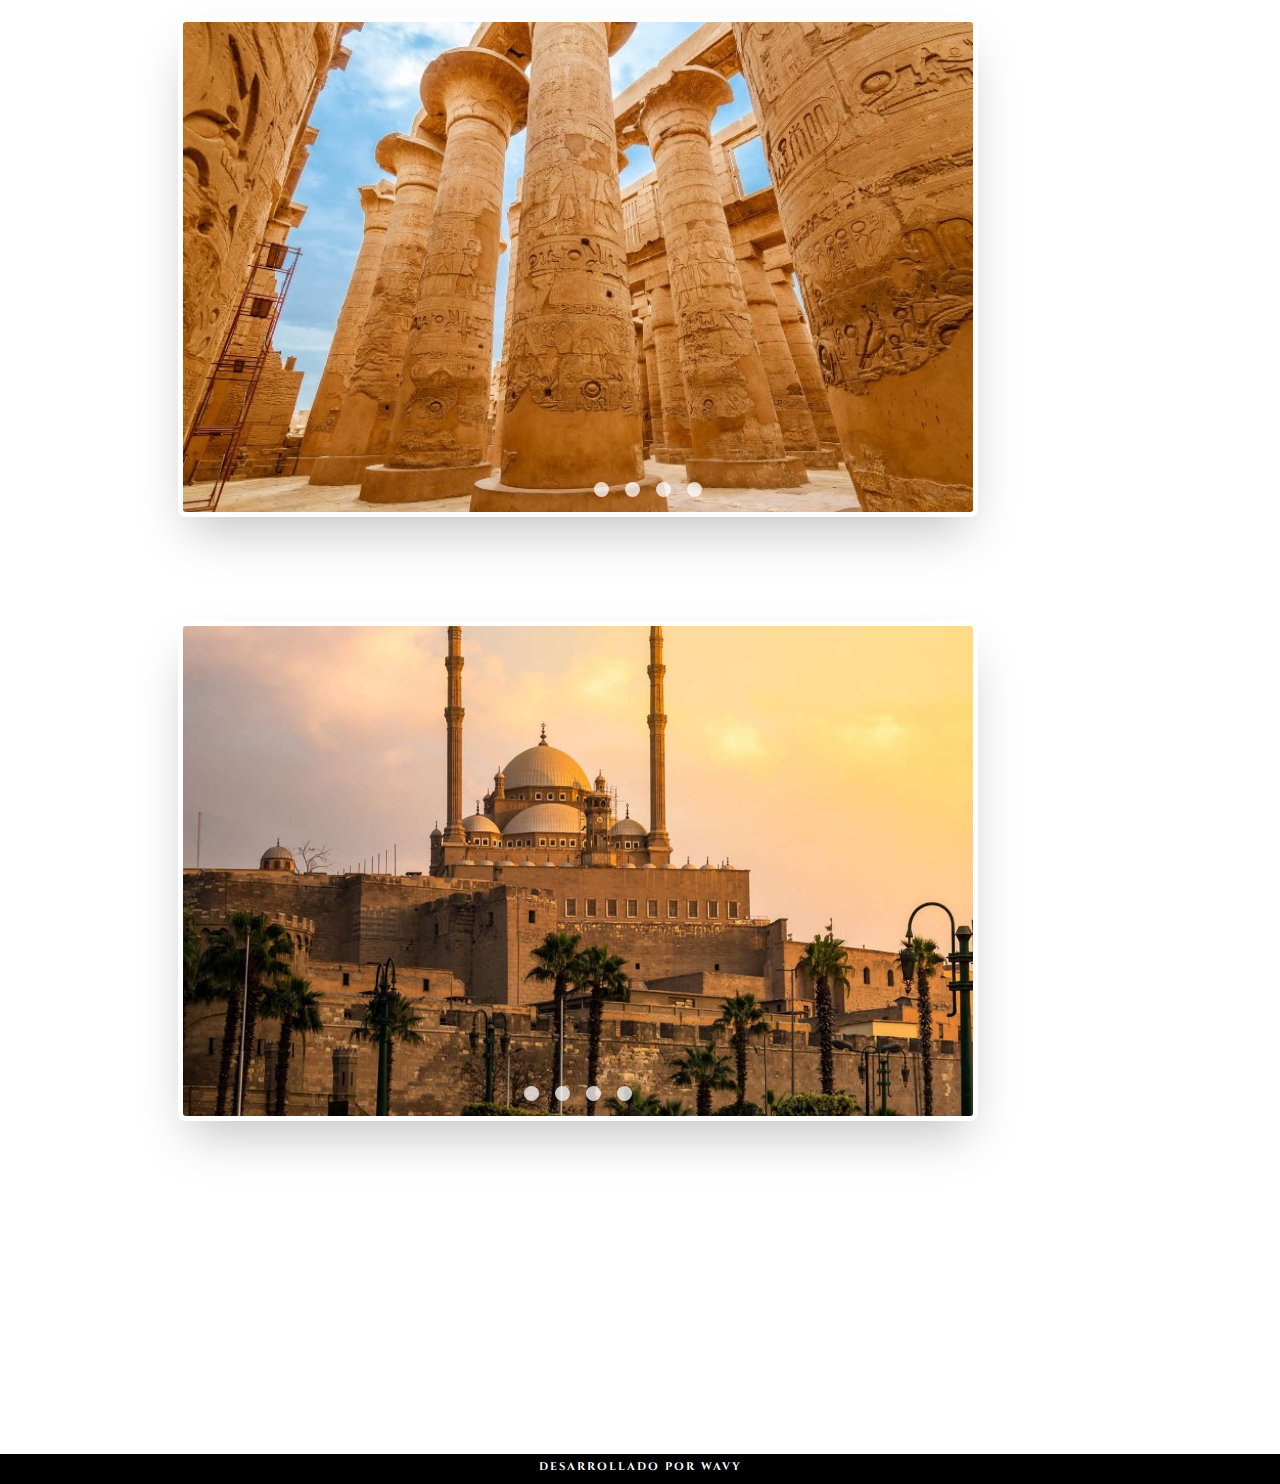
==== commit cd039734: "egipto  ready" ====
--- a/masInformacion.html
+++ b/masInformacion.html
@@ -304,7 +304,878 @@
             </div>
                 `;
             } else if (parametro === 'Australia') {
-
+                divpadre.innerHTML = `
+                <div class="Australia">
+                    <header class="header">
+        
+                        <div class="menu margen-interno">
+                            <div class="logo">
+                                <a href="index.php"><img src="imagenes/004.png" alt=""></a>
+                            </div>
+        
+                            <div class="nav">
+        
+                                <a href="Index.php">Inicio</a>
+                                <a href="nosotros.html">Nosotros</a>
+                                <a href="excursion.php">Excursiones</a>
+                                <a href="#" id="btn-abrir-modal">Cuenta</a>
+                            </div>
+        
+                            <div class="social">
+                                <div><a href="#"><i class="fa-brands fa-twitter fa-2xl"></i></a></div>
+                                <div><a href="https://www.instagram.com/senderodenomada/"><i
+                                            class="fa-brands fa-instagram fa-2xl"></i></a></div>
+                            </div>
+        
+                        </div>
+        
+                        <div class="new-Body">
+                            <div class="typewriterA">
+                                <br>
+                                <br>
+                                <h1>¡Bienvenidos a Australia! </h1>
+        
+                            </div>
+        
+                        </div>
+        
+                    </header>
+        
+                    <section class="principal">
+        
+                        <div class="text-principal">
+                            <h2>
+                                Australia, la famosa "tierra de contrastes", es un destino turístico de renombre mundial para
+                                los amantes de la naturaleza y la aventura. Con su impresionante variedad de paisajes, que van
+                                desde las arenas rojas del desierto y los arrecifes de coral turquesa hasta las selvas
+                                tropicales y las montañas nevadas, Australia ofrece algo para todos los gustos. Su fascinante
+                                historia y cultura, junto con su belleza natural sin igual, hacen de Australia un lugar
+                                verdaderamente único y digno de ser explorado.
+                            </h2>
+                        </div>
+        
+                        <div class="Excursion" id="Excursion">
+        
+                            <img src="imagenes/Destinos/ULURU.png" alt="" id="imga" class="imagen">
+        
+                            <div class="datos" id="datos">
+        
+                                <h1 class="titulo">ꕤAUSTRALIAꕤ</h1>
+                                <p class="parrafo">
+                                    -Lider de expedicion: Claire Redfield<br>
+                                    -Fecha: 2024-11-24 <br>
+                                    -Duracion: 1 semana <br>
+                                    -Precio: $3000
+                                </p>
+                                <button type="submit" class="btn"> Reserva </button>
+                            </div>
+                        </div>
+        
+                        <section class="container">
+        
+                            <div class="informacion">
+                                <div class="contenedor">
+                                    <div class="textx">
+        
+                                        <h1 class="h11">Incluidos</h1>
+                                        <ul class="p2">
+                                            <li>Lider de expedicion </li>
+                                            <li>Alojamiento </li>
+                                            <li>Desayunos, almuerzos, meriendas y cenas </li>
+                                            <li>Transporte durante la expedición </li>
+                                            <li>Guia de como identificar animales peligrosos en Australia </li>
+                                        </ul>
+                                    </div>
+                                </div>
+                                <div class="contenedor">
+                                    <div class="textx">
+        
+                                        <h1 class="h11">No Incluidos</h1>
+                                        <ul class="p2">
+                                            <li> Vuelos</li>
+                                            <li>Gastos personales</li>
+                                            <li>Tramites de visado</li>
+                                            <li>Gastos derivados de sucesos inesperados, ya sean por partes de terceros o de
+                                                carácter
+                                                meteorológico (retrasos, cancelaciones, inundaciones, desprendimientos, nevadas,
+                                                desastres naturales, etc)</li>
+                                        </ul>
+                                    </div>
+                                </div>
+                            </div>
+        
+                        </section>
+        
+        
+                        <section class="container">
+        
+                            <div class="texto-Excursiones">
+                                <h1 class="visitar">
+                                    ꕤIsla Canguroꕤ
+                                </h1>
+        
+                            </div>
+        
+                            <div class="slider-wrapper">
+        
+                                <div class="slider" id="slider">
+                                    <img id="slide-1" src="imagenes/australia/ak1.jpg" alt="">
+                                    <img id="slide-2" src="imagenes/australia/ak2.jpg" alt="">
+                                    <img id="slide-3" src="imagenes/australia/ak3.jpg" alt="">
+                                    <img id="slide-4" src="imagenes/australia/ak4.jpg" alt="">
+                                </div>
+                                <div class="slider-nav">
+                                    <a href="#slide-1"></a>
+                                    <a href="#slide-2"></a>
+                                    <a href="#slide-3"></a>
+                                    <a href="#slide-4"></a>
+                                </div>
+                            </div>
+        
+        
+                        </section>
+        
+        
+        
+                        <section class="container">
+        
+        
+                            <div class="slider-wrapper">
+        
+                                <div class="slider" id="slider">
+                                    <img id="slide2-1" src="imagenes/australia/az3.jpg" alt="">
+                                    <img id="slide2-2" src="imagenes/australia/az2.jpg" alt="">
+                                    <img id="slide2-3" src="imagenes/australia/az1.jpg" alt="">
+                                    <img id="slide2-4" src="imagenes/australia/az4.jpg" alt="">
+                                </div>
+                                <div class="slider-nav2">
+                                    <a href="#slide2-1"></a>
+                                    <a href="#slide2-2"></a>
+                                    <a href="#slide2-3"></a>
+                                    <a href="#slide2-4"></a>
+                                </div>
+                            </div>
+        
+                            <div class="texto-Excursiones2">
+                                <h1 class="visitar">
+                                    ꕤAustralia zooꕤ
+                                </h1>
+        
+                            </div>
+        
+                        </section>
+        
+        
+                        <section class="container">
+        
+                            <div class="texto-Excursiones">
+                                <h1 class="visitar">
+                                    ꕤLos Doce Apóstolesꕤ
+                                </h1>
+        
+                            </div>
+        
+                            <div class="slider-wrapper">
+        
+                                <div class="slider" id="slider">
+                                    <img id="slide3-1" src="imagenes/australia/ap3.jpg" alt="">
+                                    <img id="slide3-2" src="imagenes/australia/ap2.jpg" alt="">
+                                    <img id="slide3-3" src="imagenes/australia/ap1.jpg" alt="">
+                                    <img id="slide3-4" src="imagenes/australia/ap4.jpg" alt="">
+                                </div>
+                                <div class="slider-nav">
+                                    <a href="#slide3-1"></a>
+                                    <a href="#slide3-2"></a>
+                                    <a href="#slide3-3"></a>
+                                    <a href="#slide3-4"></a>
+                                </div>
+                            </div>
+        
+        
+                        </section>
+        
+        
+                        <section class="container">
+        
+        
+                            <div class="slider-wrapper">
+        
+                                <div class="slider" id="slider">
+                                    <img id="slide4-1" src="imagenes/australia/ab2.jpg" alt="">
+                                    <img id="slide4-2" src="imagenes/australia/ab1.jpg" alt="">
+                                    <img id="slide4-3" src="imagenes/australia/ab3.jpg" alt="">
+                                    <img id="slide4-4" src="imagenes/australia/ab4.jpg" alt="">
+                                </div>
+                                <div class="slider-nav2">
+                                    <a href="#slide4-1"></a>
+                                    <a href="#slide4-2"></a>
+                                    <a href="#slide4-3"></a>
+                                    <a href="#slide4-4"></a>
+                                </div>
+                            </div>
+        
+                            <div class="texto-Excursiones2">
+                                <h1 class="visitar">
+                                    ꕤLa Gran Barrera de Coralꕤ
+                                </h1>
+        
+                            </div>
+        
+                        </section>
+        
+        
+                        <section class="container">
+        
+                            <div class="texto-Excursiones">
+                                <h1 class="visitar">
+                                    ꕤCascadas Wallamanꕤ
+                                </h1>
+        
+                            </div>
+        
+                            <div class="slider-wrapper">
+        
+                                <div class="slider" id="slider">
+                                    <img id="slide5-1" src="imagenes/australia/aw1.jpg" alt="">
+                                    <img id="slide5-2" src="imagenes/australia/aw2.jpg" alt="">
+                                    <img id="slide5-3" src="imagenes/australia/aw3.jpg" alt="">
+                                    <img id="slide5-4" src="imagenes/australia/aw4.jpg" alt="">
+                                </div>
+                                <div class="slider-nav">
+                                    <a href="#slide5-1"></a>
+                                    <a href="#slide5-2"></a>
+                                    <a href="#slide5-3"></a>
+                                    <a href="#slide5-4"></a>
+                                </div>
+                            </div>
+        
+        
+                        </section>
+        
+                        <section class="container">
+        
+        
+                            <div class="slider-wrapper">
+        
+                                <div class="slider" id="slider">
+                                    <img id="slide6-1" src="imagenes/australia/au3.jpg" alt="">
+                                    <img id="slide6-2" src="imagenes/australia/au2.jpg" alt="">
+                                    <img id="slide6-3" src="imagenes/australia/au1.jpg" alt="">
+                                    <img id="slide6-4" src="imagenes/australia/au4.jpg" alt="">
+                                </div>
+                                <div class="slider-nav2">
+                                    <a href="#slide6-1"></a>
+                                    <a href="#slide6-2"></a>
+                                    <a href="#slide6-3"></a>
+                                    <a href="#slide6-4"></a>
+                                </div>
+                            </div>
+        
+                            <div class="texto-Excursiones2">
+                                <h1 class="visitar">
+                                    ꕤAyers Rockꕤ
+                                </h1>
+        
+                            </div>
+        
+                        </section>
+        
+        
+        
+                    </section>
+        
+                    <footer class="footer margen-interno">
+                        <nav class="pie">
+                            <a href="#">Desarrollado por Wavy </a>
+                        </nav>
+                    </footer>
+        
+                </div>
+                    `;
+            } else if (parametro === 'Tailandia') {
+                divpadre.innerHTML = `
+
+                <div class="Tai">
+                    <header class="header">
+        
+                        <div class="menu margen-interno">
+                            <div class="logo">
+                                <a href="index.php"><img src="imagenes/004.png" alt=""></a>
+                            </div>
+        
+                            <div class="nav">
+        
+                                <a href="Index.php">Inicio</a>
+                                <a href="nosotros.html">Nosotros</a>
+                                <a href="excursion.php">Excursiones</a>
+                                <a href="#" id="btn-abrir-modal">Cuenta</a>
+                            </div>
+        
+                            <div class="social">
+                                <div><a href="#"><i class="fa-brands fa-twitter fa-2xl"></i></a></div>
+                                <div><a href="https://www.instagram.com/senderodenomada/"><i
+                                            class="fa-brands fa-instagram fa-2xl"></i></a></div>
+                            </div>
+        
+                        </div>
+        
+                        <div class="new-Body">
+                            <div class="typewriter">
+                                <br>
+                                <br>
+                                <h1>¡Bienvenidos a Tailandia! </h1>
+        
+                            </div>
+        
+                        </div>
+        
+                    </header>
+        
+                    <section class="principal">
+        
+                        <div class="text-principal">
+                            <h2>
+                                Tailandia, la famosa "tierra de sonrisas", es un destino turístico de renombre mundial para los
+                                amantes de la cultura y la aventura. Con su impresionante variedad de paisajes, que van desde
+                                las playas de ensueño del sur y los templos budistas dorados hasta las montañas del norte y los
+                                ríos serpenteantes, Tailandia ofrece algo para todos los gustos. Su rica historia y cultura,
+                                junto con su deliciosa gastronomía y su gente amigable, hacen de Tailandia un lugar
+                                verdaderamente único y digno de ser explorado.
+                            </h2>
+                        </div>
+        
+                        <div class="Excursion" id="Excursion">
+        
+                            <img src="imagenes/Destinos/Tai.png" alt="" id="imga" class="imagen">
+        
+                            <div class="datos" id="datos">
+        
+                                <h1 class="titulo">ꕤTailandiaꕤ</h1>
+                                <p class="parrafo">
+                                    -Lider de expedicion: Michael Smith <br>
+                                    -Fecha: 2024-11-05 <br>
+                                    -Duracion: 1 semana <br>
+                                    -Precio: $2600
+                                </p>
+                                <button type="submit" class="btn"> Reserva </button>
+                            </div>
+                        </div>
+        
+                        <section class="container">
+        
+                            <div class="informacion">
+                                <div class="contenedor">
+                                    <div class="textx">
+        
+                                        <h1 class="h11">Incluidos</h1>
+                                        <ul class="p2">
+                                            <li>Lider de expedicion </li>
+                                            <li>Alojamiento </li>
+                                            <li>Desayunos, almuerzos, meriendas y cenas </li>
+                                            <li>Transporte durante la expedición </li>
+                                        </ul>
+                                    </div>
+                                </div>
+                                <div class="contenedor">
+                                    <div class="textx">
+        
+                                        <h1 class="h11">No Incluidos</h1>
+                                        <ul class="p2">
+                                            <li> Vuelos</li>
+                                            <li>Gastos personales</li>
+                                            <li>Tramites de visado</li>
+                                            <li>Gastos derivados de sucesos inesperados, ya sean por partes de terceros o de
+                                                carácter
+                                                meteorológico (retrasos, cancelaciones, inundaciones, desprendimientos, nevadas,
+                                                desastres naturales, etc)</li>
+                                        </ul>
+                                    </div>
+                                </div>
+                            </div>
+        
+                        </section>
+        
+        
+                        <section class="container">
+        
+                            <div class="texto-Excursiones">
+                                <h1 class="visitar">
+                                    ꕤSukhothaiꕤ
+                                </h1>
+        
+                            </div>
+        
+                            <div class="slider-wrapper">
+        
+                                <div class="slider" id="slider">
+                                    <img id="slide-1" src="imagenes/Thai/ts4.jpg" alt="">
+                                    <img id="slide-2" src="imagenes/Thai/ts1.jpg" alt="">
+                                    <img id="slide-3" src="imagenes/Thai/ts2.jpg" alt="">
+                                    <img id="slide-4" src="imagenes/Thai/ts3.jpg" alt="">
+                                </div>
+                                <div class="slider-nav">
+                                    <a href="#slide-1"></a>
+                                    <a href="#slide-2"></a>
+                                    <a href="#slide-3"></a>
+                                    <a href="#slide-4"></a>
+                                </div>
+                            </div>
+        
+        
+                        </section>
+        
+        
+        
+                        <section class="container">
+        
+        
+                            <div class="slider-wrapper">
+        
+                                <div class="slider" id="slider">
+                                    <img id="slide2-1" src="imagenes/Thai/tk4.jpg" alt="">
+                                    <img id="slide2-2" src="imagenes/Thai/tk2.jpg" alt="">
+                                    <img id="slide2-3" src="imagenes/Thai/tk3.jpg" alt="">
+                                    <img id="slide2-4" src="imagenes/Thai/tk1.jpg" alt="">
+                                </div>
+                                <div class="slider-nav2">
+                                    <a href="#slide2-1"></a>
+                                    <a href="#slide2-2"></a>
+                                    <a href="#slide2-3"></a>
+                                    <a href="#slide2-4"></a>
+                                </div>
+                            </div>
+        
+                            <div class="texto-Excursiones2">
+                                <h1 class="visitar">
+                                    ꕤKoh Taoꕤ
+                                </h1>
+        
+                            </div>
+        
+                        </section>
+        
+        
+                        <section class="container">
+        
+                            <div class="texto-Excursiones">
+                                <h1 class="visitar">
+                                    ꕤAyutthayaꕤ
+                                </h1>
+        
+                            </div>
+        
+                            <div class="slider-wrapper">
+        
+                                <div class="slider" id="slider">
+                                    <img id="slide3-1" src="imagenes/Thai/ta1.jpg" alt="">
+                                    <img id="slide3-2" src="imagenes/Thai/ta2.jpg" alt="">
+                                    <img id="slide3-3" src="imagenes/Thai/ta3.jpg" alt="">
+                                    <img id="slide3-4" src="imagenes/Thai/ta4.jpg" alt="">
+                                </div>
+                                <div class="slider-nav">
+                                    <a href="#slide3-1"></a>
+                                    <a href="#slide3-2"></a>
+                                    <a href="#slide3-3"></a>
+                                    <a href="#slide3-4"></a>
+                                </div>
+                            </div>
+        
+        
+                        </section>
+        
+        
+                        <section class="container">
+        
+        
+                            <div class="slider-wrapper">
+        
+                                <div class="slider" id="slider">
+                                    <img id="slide4-1" src="imagenes/Thai/tc2.jpg" alt="">
+                                    <img id="slide4-2" src="imagenes/Thai//tc1.jpg" alt="">
+                                    <img id="slide4-3" src="imagenes/Thai//tc3.jpg" alt="">
+                                    <img id="slide4-4" src="imagenes/Thai//tc4.jpg" alt="">
+                                </div>
+                                <div class="slider-nav2">
+                                    <a href="#slide4-1"></a>
+                                    <a href="#slide4-2"></a>
+                                    <a href="#slide4-3"></a>
+                                    <a href="#slide4-4"></a>
+                                </div>
+                            </div>
+        
+                            <div class="texto-Excursiones2">
+                                <h1 class="visitar">
+                                    ꕤChiang Rai ꕤ
+                                </h1>
+        
+                            </div>
+        
+                        </section>
+        
+        
+                        <section class="container">
+        
+                            <div class="texto-Excursiones">
+                                <h1 class="visitar">
+                                    ꕤChiang Maiꕤ
+                                </h1>
+        
+                            </div>
+        
+                            <div class="slider-wrapper">
+        
+                                <div class="slider" id="slider">
+                                    <img id="slide5-1" src="imagenes/Thai/th3.jpg" alt="">
+                                    <img id="slide5-2" src="imagenes/Thai/th2.jpg" alt="">
+                                    <img id="slide5-3" src="imagenes/Thai/th1.jpg" alt="">
+                                    <img id="slide5-4" src="imagenes/Thai/th4.jpg" alt="">
+                                </div>
+                                <div class="slider-nav">
+                                    <a href="#slide5-1"></a>
+                                    <a href="#slide5-2"></a>
+                                    <a href="#slide5-3"></a>
+                                    <a href="#slide5-4"></a>
+                                </div>
+                            </div>
+        
+        
+                        </section>
+        
+                        <section class="container">
+        
+        
+                            <div class="slider-wrapper">
+        
+                                <div class="slider" id="slider">
+                                    <img id="slide6-1" src="imagenes/Thai/tr1.jpg" alt="">
+                                    <img id="slide6-2" src="imagenes/Thai/tr2.jpg" alt="">
+                                    <img id="slide6-3" src="imagenes/Thai/tr3.jpg" alt="">
+                                    <img id="slide6-4" src="imagenes/Thai/tr4.jpg" alt="">
+                                </div>
+                                <div class="slider-nav2">
+                                    <a href="#slide6-1"></a>
+                                    <a href="#slide6-2"></a>
+                                    <a href="#slide6-3"></a>
+                                    <a href="#slide6-4"></a>
+                                </div>
+                            </div>
+        
+                            <div class="texto-Excursiones2">
+                                <h1 class="visitar">
+                                    ꕤKrabiꕤ
+                                </h1>
+        
+                            </div>
+        
+                        </section>
+        
+        
+        
+                    </section>
+        
+                    <footer class="footer margen-interno">
+                        <nav class="pie">
+                            <a href="#">Desarrollado por Wavy </a>
+                        </nav>
+                    </footer>
+        
+                </div>
+
+                `;
+
+
+
+            }
+            else if (parametro === 'Israel') {
+                divpadre.innerHTML = `
+
+                <div class="Isra">
+                    <header class="header">
+        
+                        <div class="menu margen-interno">
+                            <div class="logo">
+                                <a href="index.php"><img src="imagenes/004.png" alt=""></a>
+                            </div>
+        
+                            <div class="nav">
+        
+                                <a href="Index.php">Inicio</a>
+                                <a href="nosotros.html">Nosotros</a>
+                                <a href="excursion.php">Excursiones</a>
+                                <a href="#" id="btn-abrir-modal">Cuenta</a>
+                            </div>
+        
+                            <div class="social">
+                                <div><a href="#"><i class="fa-brands fa-twitter fa-2xl"></i></a></div>
+                                <div><a href="https://www.instagram.com/senderodenomada/"><i
+                                            class="fa-brands fa-instagram fa-2xl"></i></a></div>
+                            </div>
+        
+                        </div>
+        
+                        <div class="new-Body">
+                            <div class="typewriter">
+                                <br>
+                                <br>
+                                <h1>¡Bienvenidos a Israel! </h1>
+        
+                            </div>
+        
+                        </div>
+        
+                    </header>
+        
+                    <section class="principal">
+        
+                        <div class="text-principal">
+                            <h2>
+                                Israel, el fascinante "terruño de lucha y fe", es un destino turístico de fama mundial para los
+                                amantes de la historia y la aventura. Desde los sitios arqueológicos de la antigüedad en el
+                                norte y las modernas ciudades costeras en el centro, hasta los desiertos y oasis del sur, Israel
+                                ofrece una diversidad de paisajes y experiencias sin igual. Su rica historia y cultura, junto
+                                con su variada gastronomía y su gente acogedora, hacen de Israel un lugar verdaderamente único y
+                                digno de ser explorado.
+                            </h2>
+                        </div>
+        
+                        <div class="Excursion" id="Excursion">
+        
+                            <img src="imagenes/Destinos/israel.jpg" alt="" id="imga" class="imagen">
+        
+                            <div class="datos" id="datos">
+        
+                                <h1 class="titulo">ꕤIsraelꕤ</h1>
+                                <p class="parrafo">
+                                    -Lider de expedicion: Yoo Gong <br>
+                                    -Fecha: 2024-07-22 <br>
+                                    -Duracion: 1 semana <br>
+                                    -Precio: $3500
+                                </p>
+                                <button type="submit" class="btn"> Reserva </button>
+                            </div>
+                        </div>
+        
+                        <section class="container">
+        
+                            <div class="informacion">
+                                <div class="contenedor">
+                                    <div class="textx">
+        
+                                        <h1 class="h11">Incluidos</h1>
+                                        <ul class="p2">
+                                            <li>Lider de expedicion </li>
+                                            <li>Alojamiento </li>
+                                            <li>Desayunos, almuerzos, meriendas y cenas </li>
+                                            <li>Transporte durante la expedición </li>
+                                        </ul>
+                                    </div>
+                                </div>
+                                <div class="contenedor">
+                                    <div class="textx">
+        
+                                        <h1 class="h11">No Incluidos</h1>
+                                        <ul class="p2">
+                                            <li> Vuelos</li>
+                                            <li>Gastos personales</li>
+                                            <li>Tramites de visado</li>
+                                            <li>Gastos derivados de sucesos inesperados, ya sean por partes de terceros o de
+                                                carácter
+                                                meteorológico (retrasos, cancelaciones, inundaciones, desprendimientos, nevadas,
+                                                desastres naturales, etc)</li>
+                                        </ul>
+                                    </div>
+                                </div>
+                            </div>
+        
+                        </section>
+        
+        
+                        <section class="container">
+        
+                            <div class="texto-Excursiones">
+                                <h1 class="visitar">
+                                    ꕤJerusalénꕤ
+                                </h1>
+        
+                            </div>
+        
+                            <div class="slider-wrapper">
+        
+                                <div class="slider" id="slider">
+                                    <img id="slide-1" src="imagenes/Israel/ij1.jpg" alt="">
+                                    <img id="slide-2" src="imagenes/Israel/ij2.jpg" alt="">
+                                    <img id="slide-3" src="imagenes/Israel/ij3.jpg" alt="">
+                                    <img id="slide-4" src="imagenes/Israel/ij4.jpg" alt="">
+                                </div>
+                                <div class="slider-nav">
+                                    <a href="#slide-1"></a>
+                                    <a href="#slide-2"></a>
+                                    <a href="#slide-3"></a>
+                                    <a href="#slide-4"></a>
+                                </div>
+                            </div>
+        
+        
+                        </section>
+        
+        
+        
+                        <section class="container">
+        
+        
+                            <div class="slider-wrapper">
+        
+                                <div class="slider" id="slider">
+                                    <img id="slide2-1" src="imagenes/Israel/ig1.jpg" alt="">
+                                    <img id="slide2-2" src="imagenes/Israel/ig2.jpg" alt="">
+                                    <img id="slide2-3" src="imagenes/Israel/ig3.jpg" alt="">
+                                    <img id="slide2-4" src="imagenes/Israel/ig4.jpg" alt="">
+                                </div>
+                                <div class="slider-nav2">
+                                    <a href="#slide2-1"></a>
+                                    <a href="#slide2-2"></a>
+                                    <a href="#slide2-3"></a>
+                                    <a href="#slide2-4"></a>
+                                </div>
+                            </div>
+        
+                            <div class="texto-Excursiones2">
+                                <h1 class="visitar">
+                                    ꕤGalileaꕤ
+                                </h1>
+        
+                            </div>
+        
+                        </section>
+        
+        
+                        <section class="container">
+        
+                            <div class="texto-Excursiones">
+                                <h1 class="visitar">
+                                    ꕤHaifaꕤ
+                                </h1>
+        
+                            </div>
+        
+                            <div class="slider-wrapper">
+        
+                                <div class="slider" id="slider">
+                                    <img id="slide3-1" src="imagenes/Israel/ih1.jpg" alt="">
+                                    <img id="slide3-2" src="imagenes/Israel/ih2.jpg" alt="">
+                                    <img id="slide3-3" src="imagenes/Israel/ih3.jpg" alt="">
+                                    <img id="slide3-4" src="imagenes/Israel/ih4.jpg" alt="">
+                                </div>
+                                <div class="slider-nav">
+                                    <a href="#slide3-1"></a>
+                                    <a href="#slide3-2"></a>
+                                    <a href="#slide3-3"></a>
+                                    <a href="#slide3-4"></a>
+                                </div>
+                            </div>
+        
+        
+                        </section>
+        
+        
+                        <section class="container">
+        
+        
+                            <div class="slider-wrapper">
+        
+                                <div class="slider" id="slider">
+                                    <img id="slide4-1" src="imagenes/Israel/ia1.jpg" alt="">
+                                    <img id="slide4-2" src="imagenes/Israel/ia2.jpg" alt="">
+                                    <img id="slide4-3" src="imagenes/Israel/ia3.jpg" alt="">
+                                    <img id="slide4-4" src="imagenes/Israel/ia4.jpg" alt="">
+                                </div>
+                                <div class="slider-nav2">
+                                    <a href="#slide4-1"></a>
+                                    <a href="#slide4-2"></a>
+                                    <a href="#slide4-3"></a>
+                                    <a href="#slide4-4"></a>
+                                </div>
+                            </div>
+        
+                            <div class="texto-Excursiones2">
+                                <h1 class="visitar">
+                                    ꕤAcreꕤ
+                                </h1>
+        
+                            </div>
+        
+                        </section>
+        
+        
+                        <section class="container">
+        
+                            <div class="texto-Excursiones">
+                                <h1 class="visitar">
+                                    ꕤCesáreaꕤ
+                                </h1>
+        
+                            </div>
+        
+                            <div class="slider-wrapper">
+        
+                                <div class="slider" id="slider">
+                                    <img id="slide5-1" src="imagenes/Israel/ic1.jpg" alt="">
+                                    <img id="slide5-2" src="imagenes/Israel/ic2.jpg" alt="">
+                                    <img id="slide5-3" src="imagenes/Israel/ic3.jpg" alt="">
+                                    <img id="slide5-4" src="imagenes/Israel/ic4.jpg" alt="">
+                                </div>
+                                <div class="slider-nav">
+                                    <a href="#slide5-1"></a>
+                                    <a href="#slide5-2"></a>
+                                    <a href="#slide5-3"></a>
+                                    <a href="#slide5-4"></a>
+                                </div>
+                            </div>
+        
+        
+                        </section>
+        
+                        <section class="container">
+        
+        
+                            <div class="slider-wrapper">
+        
+                                <div class="slider" id="slider">
+                                    <img id="slide6-1" src="imagenes/Israel/im1.jpg" alt="">
+                                    <img id="slide6-2" src="imagenes/Israel/im2.jpg" alt="">
+                                    <img id="slide6-3" src="imagenes/Israel/im3.jpg" alt="">
+                                    <img id="slide6-4" src="imagenes/Israel/im4.jpg" alt="">
+                                </div>
+                                <div class="slider-nav2">
+                                    <a href="#slide6-1"></a>
+                                    <a href="#slide6-2"></a>
+                                    <a href="#slide6-3"></a>
+                                    <a href="#slide6-4"></a>
+                                </div>
+                            </div>
+        
+                            <div class="texto-Excursiones2">
+                                <h1 class="visitar">
+                                    ꕤMar Muertoꕤ
+                                </h1>
+        
+                            </div>
+        
+                        </section>
+        
+        
+        
+                    </section>
+        
+                    <footer class="footer margen-interno">
+                        <nav class="pie">
+                            <a href="#">Desarrollado por Wavy </a>
+                        </nav>
+                    </footer>
+        
+                </div>
+
+                `;
             }
             else {
                 banner.style.backgroundImage = '';
@@ -334,11 +1205,9 @@
 </head>
 
 <body>
-    <!-- divpadre.innerHTML = `
-               
-    `; -->
+
     <div class="div-padre" id="divpadre">
-        <div class="Australia">
+        <div class="Isra">
             <header class="header">
 
                 <div class="menu margen-interno">
@@ -363,10 +1232,10 @@
                 </div>
 
                 <div class="new-Body">
-                    <div class="typewriterA">
+                    <div class="typewriter">
                         <br>
                         <br>
-                        <h1>¡Bienvenidos a Islandia! </h1>
+                        <h1>¡Bienvenidos a Egipto! </h1>
 
                     </div>
 
@@ -378,27 +1247,26 @@
 
                 <div class="text-principal">
                     <h2>
-                        Australia, la famosa "tierra de contrastes", es un destino turístico de renombre mundial para
-                        los amantes de la naturaleza y la aventura. Con su impresionante variedad de paisajes, que van
-                        desde las arenas rojas del desierto y los arrecifes de coral turquesa hasta las selvas
-                        tropicales y las montañas nevadas, Australia ofrece algo para todos los gustos. Su fascinante
-                        historia y cultura, junto con su belleza natural sin igual, hacen de Australia un lugar
-                        verdaderamente único y digno de ser explorado.
+                        Egipto, la cuna de la civilización faraónica, es un destino turístico de fama mundial para los
+                        amantes de la historia y la aventura. Desde las majestuosas pirámides y esfinges hasta los
+                        impresionantes templos y tumbas faraónicas, Egipto ofrece un viaje en el tiempo a través de la
+                        rica historia y cultura del país. Sus paisajes variados, que van desde el río Nilo y el desierto
+                        hasta las tranquilas costas del Mar Rojo.
                     </h2>
                 </div>
 
                 <div class="Excursion" id="Excursion">
 
-                    <img src="imagenes/Destinos/ULURU.png" alt="" id="imga" class="imagen">
+                    <img src="imagenes/Destinos/egipto.jpg" alt="" id="imga" class="imagen">
 
                     <div class="datos" id="datos">
 
-                        <h1 class="titulo">ꕤAUSTRALIAꕤ</h1>
+                        <h1 class="titulo">ꕤEgiptoꕤ</h1>
                         <p class="parrafo">
-                            -Lider de expedicion: Claire Redfield<br>
-                            -Fecha: 2024-11-24 <br>
+                            -Lider de expedicion: Xioamo Lee <br>
+                            -Fecha: 2024-09-11 <br>
                             -Duracion: 1 semana <br>
-                            -Precio: $3000
+                            -Precio: $2500
                         </p>
                         <button type="submit" class="btn"> Reserva </button>
                     </div>
@@ -416,7 +1284,6 @@
                                     <li>Alojamiento </li>
                                     <li>Desayunos, almuerzos, meriendas y cenas </li>
                                     <li>Transporte durante la expedición </li>
-                                    <li>Guia de como identificar animales peligrosos en Australia </li>
                                 </ul>
                             </div>
                         </div>
@@ -444,7 +1311,7 @@
 
                     <div class="texto-Excursiones">
                         <h1 class="visitar">
-                            ꕤꕤ
+                            ꕤPiramide de Gizaꕤ
                         </h1>
 
                     </div>
@@ -452,10 +1319,10 @@
                     <div class="slider-wrapper">
 
                         <div class="slider" id="slider">
-                            <img id="slide-1" src="imagenes/australia/au1.jpg" alt="">
-                            <img id="slide-2" src="imagenes/australia/au2.jpg" alt="">
-                            <img id="slide-3" src="imagenes/australia/au3.jpg" alt="">
-                            <img id="slide-4" src="imagenes/australia/au4.jpg" alt="">
+                            <img id="slide-1" src="imagenes/egipto/eg1.jpg" alt="">
+                            <img id="slide-2" src="imagenes/egipto/eg2.jpg" alt="">
+                            <img id="slide-3" src="imagenes/egipto/eg3.jpg" alt="">
+                            <img id="slide-4" src="imagenes/egipto/eg4.jpg" alt="">
                         </div>
                         <div class="slider-nav">
                             <a href="#slide-1"></a>
@@ -476,10 +1343,10 @@
                     <div class="slider-wrapper">
 
                         <div class="slider" id="slider">
-                            <img id="slide2-1" src="imagenes/islandia/ig1.jpg" alt="">
-                            <img id="slide2-2" src="imagenes/islandia/ig2.jpg" alt="">
-                            <img id="slide2-3" src="imagenes/islandia/ig3.jpg" alt="">
-                            <img id="slide2-4" src="imagenes/islandia/ig4.jpg" alt="">
+                            <img id="slide2-1" src="imagenes/egipto/ev1.jpg" alt="">
+                            <img id="slide2-2" src="imagenes/egipto/ev2.jpg" alt="">
+                            <img id="slide2-3" src="imagenes/egipto/ev3.jpg" alt="">
+                            <img id="slide2-4" src="imagenes/egipto/ev4.jpg" alt="">
                         </div>
                         <div class="slider-nav2">
                             <a href="#slide2-1"></a>
@@ -491,7 +1358,7 @@
 
                     <div class="texto-Excursiones2">
                         <h1 class="visitar">
-                            ꕤCATARATAS DE GULLFOSSꕤ
+                            ꕤValle de los Reyesꕤ
                         </h1>
 
                     </div>
@@ -503,7 +1370,7 @@
 
                     <div class="texto-Excursiones">
                         <h1 class="visitar">
-                            ꕤGEYSIRꕤ
+                            ꕤTemplo de Ramsésꕤ
                         </h1>
 
                     </div>
@@ -511,10 +1378,10 @@
                     <div class="slider-wrapper">
 
                         <div class="slider" id="slider">
-                            <img id="slide3-1" src="imagenes/islandia/ie1.jpg" alt="">
-                            <img id="slide3-2" src="imagenes/islandia/ie2.jpg" alt="">
-                            <img id="slide3-3" src="imagenes/islandia/ie3.jpg" alt="">
-                            <img id="slide3-4" src="imagenes/islandia/ie4.jpg" alt="">
+                            <img id="slide3-1" src="imagenes/egipto/er1.jpg" alt="">
+                            <img id="slide3-2" src="imagenes/egipto/er2.jpg" alt="">
+                            <img id="slide3-3" src="imagenes/egipto/er3.jpg" alt="">
+                            <img id="slide3-4" src="imagenes/egipto/er4.jpg" alt="">
                         </div>
                         <div class="slider-nav">
                             <a href="#slide3-1"></a>
@@ -534,10 +1401,10 @@
                     <div class="slider-wrapper">
 
                         <div class="slider" id="slider">
-                            <img id="slide4-1" src="imagenes/islandia/ib1.jpg" alt="">
-                            <img id="slide4-2" src="imagenes/islandia/ib2.jpg" alt="">
-                            <img id="slide4-3" src="imagenes/islandia/ib3.jpg" alt="">
-                            <img id="slide4-4" src="imagenes/islandia/ib4.jpg" alt="">
+                            <img id="slide4-1" src="imagenes/egipto/el1.jpg" alt="">
+                            <img id="slide4-2" src="imagenes/egipto/el2.jpg" alt="">
+                            <img id="slide4-3" src="imagenes/egipto/el3.jpg" alt="">
+                            <img id="slide4-4" src="imagenes/egipto/el4.jpg" alt="">
                         </div>
                         <div class="slider-nav2">
                             <a href="#slide4-1"></a>
@@ -549,7 +1416,7 @@
 
                     <div class="texto-Excursiones2">
                         <h1 class="visitar">
-                            ꕤBLUE LAGOONꕤ
+                            ꕤTempo de Luxórꕤ
                         </h1>
 
                     </div>
@@ -561,7 +1428,7 @@
 
                     <div class="texto-Excursiones">
                         <h1 class="visitar">
-                            ꕤPARQUE NACIONAL VATNAJÖKULLꕤ
+                            ꕤKarnakꕤ
                         </h1>
 
                     </div>
@@ -569,10 +1436,10 @@
                     <div class="slider-wrapper">
 
                         <div class="slider" id="slider">
-                            <img id="slide5-1" src="imagenes/islandia/iv1.jpg" alt="">
-                            <img id="slide5-2" src="imagenes/islandia/iv2.jpg" alt="">
-                            <img id="slide5-3" src="imagenes/islandia/iv3.jpg" alt="">
-                            <img id="slide5-4" src="imagenes/islandia/iv4.jpg" alt="">
+                            <img id="slide5-1" src="imagenes/egipto/ek1.jpg" alt="">
+                            <img id="slide5-2" src="imagenes/egipto/ek2.jpg" alt="">
+                            <img id="slide5-3" src="imagenes/egipto/ek3.jpg" alt="">
+                            <img id="slide5-4" src="imagenes/egipto/ek4.jpg" alt="">
                         </div>
                         <div class="slider-nav">
                             <a href="#slide5-1"></a>
@@ -591,10 +1458,10 @@
                     <div class="slider-wrapper">
 
                         <div class="slider" id="slider">
-                            <img id="slide-1" src="imagenes/australia/au1.jpg" alt="">
-                            <img id="slide-2" src="imagenes/australia/au2.jpg" alt="">
-                            <img id="slide-3" src="imagenes/australia/au3.jpg" alt="">
-                            <img id="slide-4" src="imagenes/australia/au4.jpg" alt="">
+                            <img id="slide6-1" src="imagenes/egipto/es1.jpg" alt="">
+                            <img id="slide6-2" src="imagenes/egipto/es2.jpg" alt="">
+                            <img id="slide6-3" src="imagenes/egipto/es3.jpg" alt="">
+                            <img id="slide6-4" src="imagenes/egipto/es4.jpg" alt="">
                         </div>
                         <div class="slider-nav2">
                             <a href="#slide6-1"></a>
@@ -606,7 +1473,7 @@
 
                     <div class="texto-Excursiones2">
                         <h1 class="visitar">
-                            ꕤAyers Rockꕤ
+                            ꕤCiudadela de Saladinoꕤ
                         </h1>
 
                     </div>
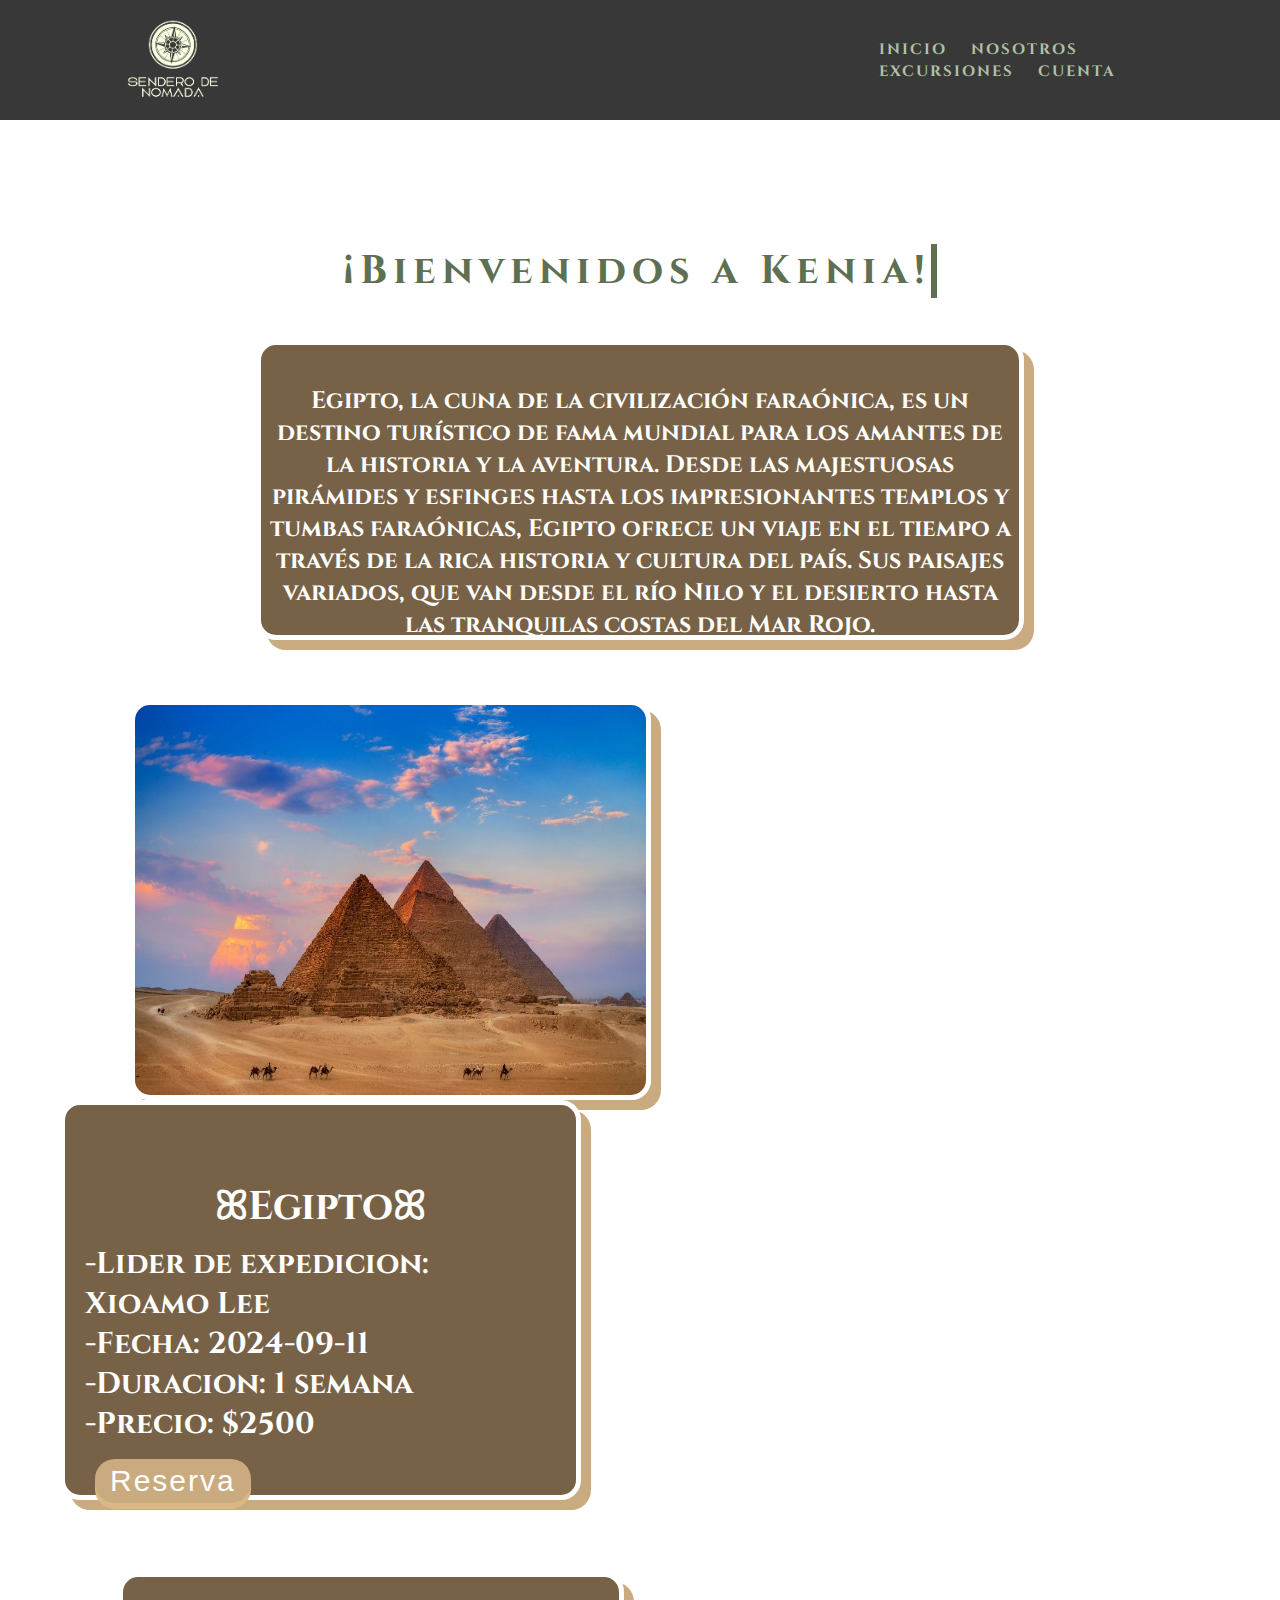
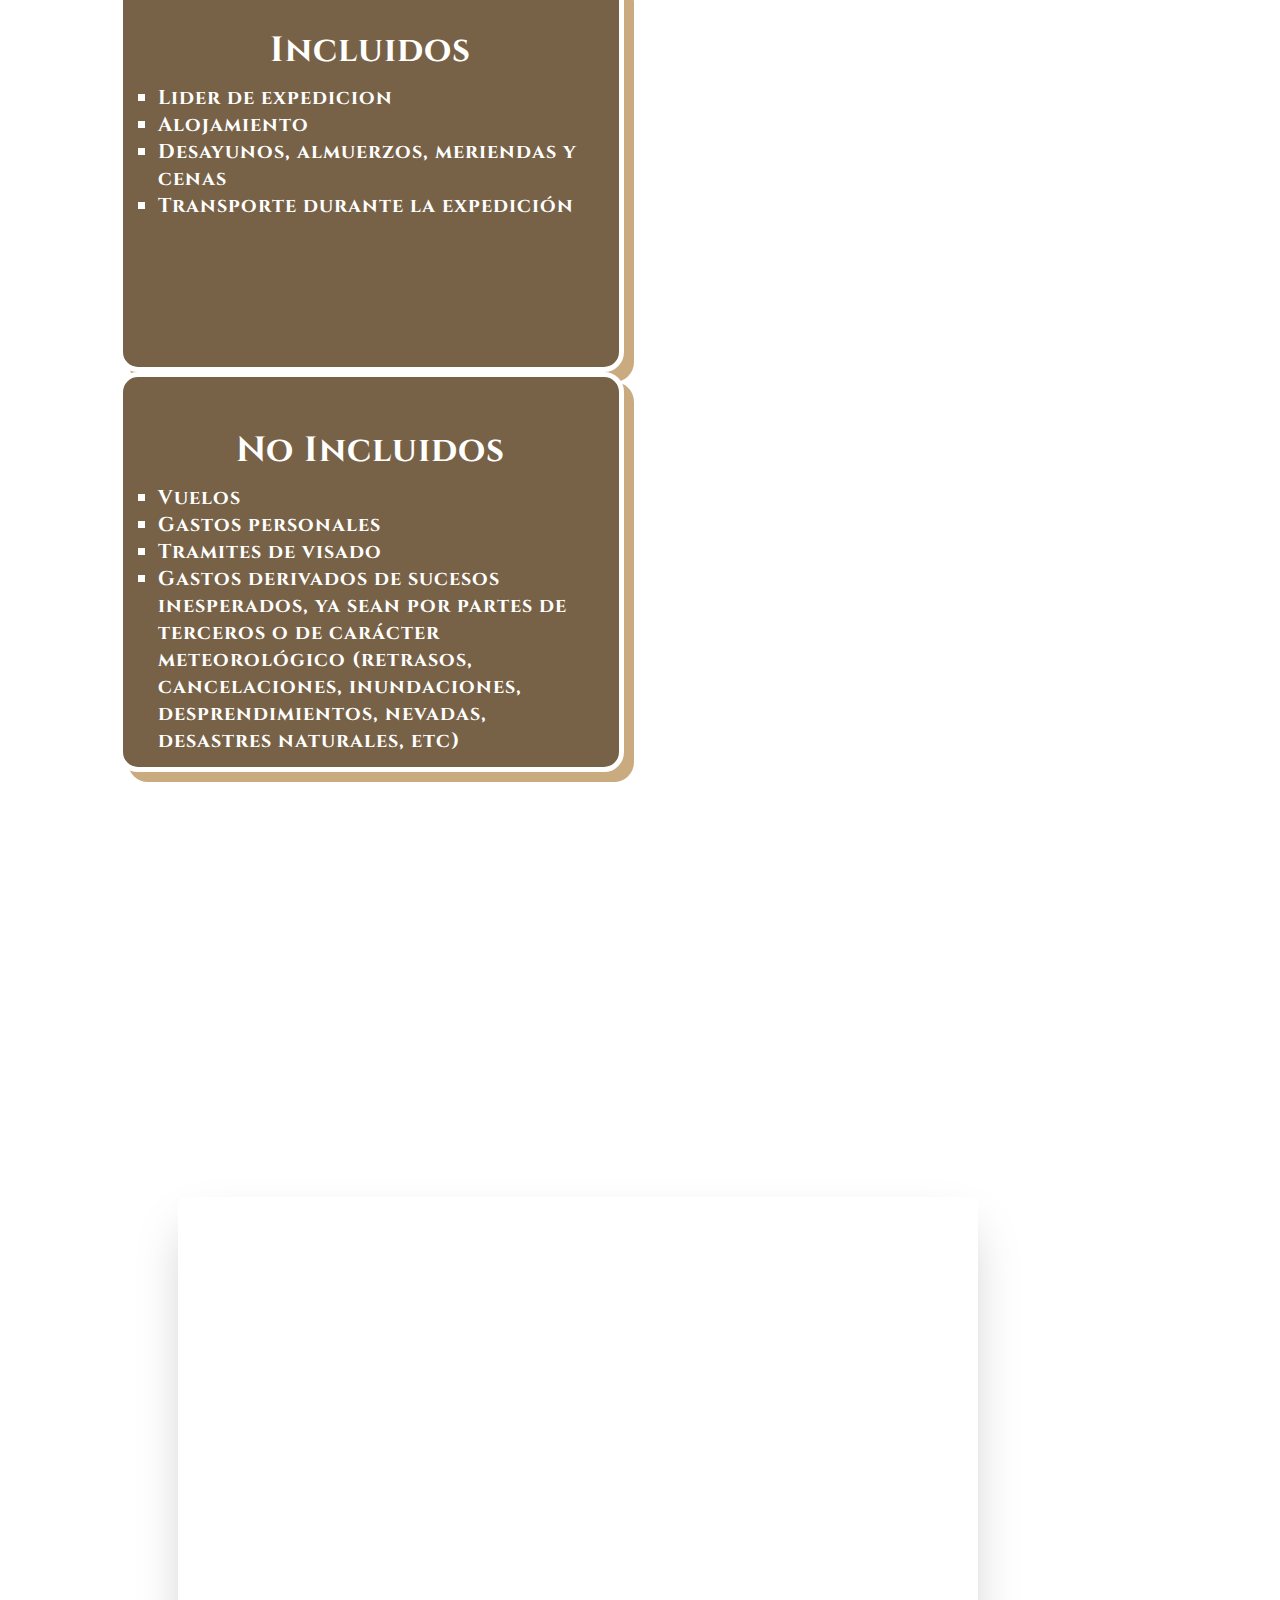
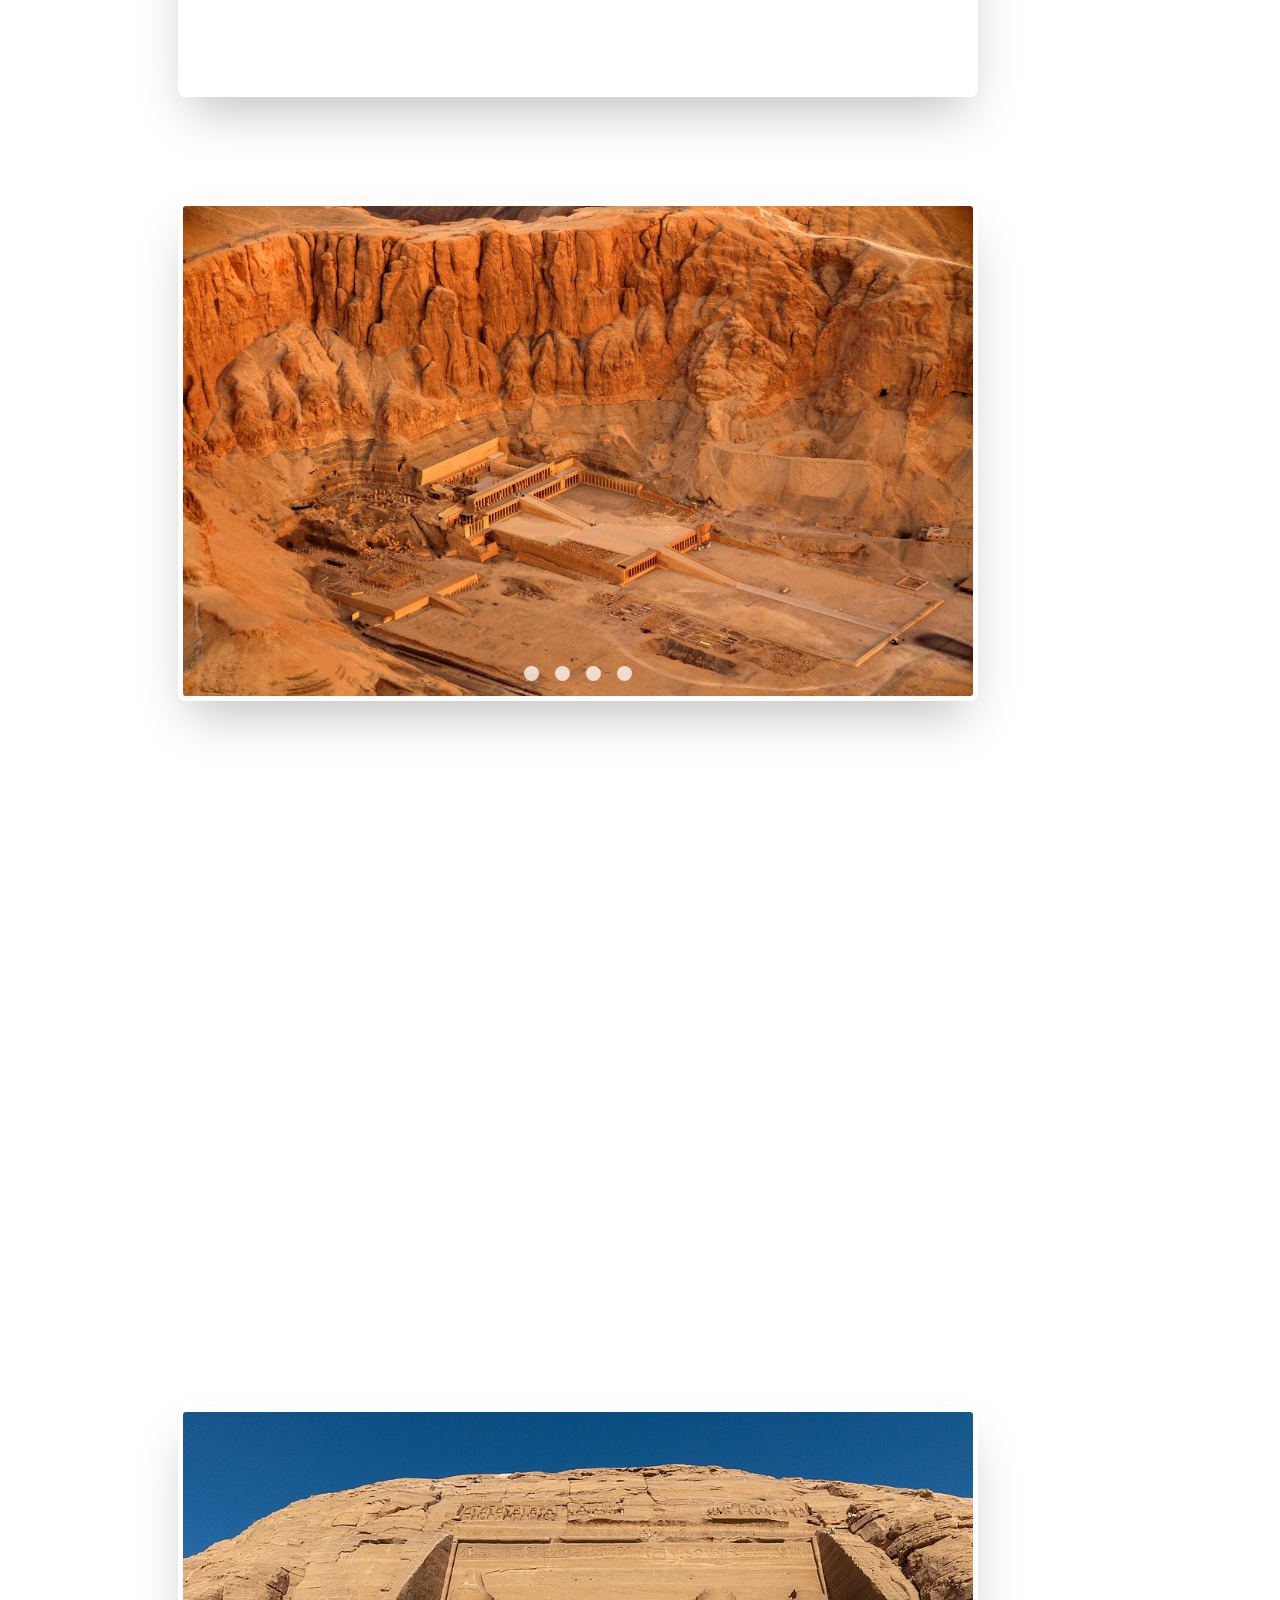
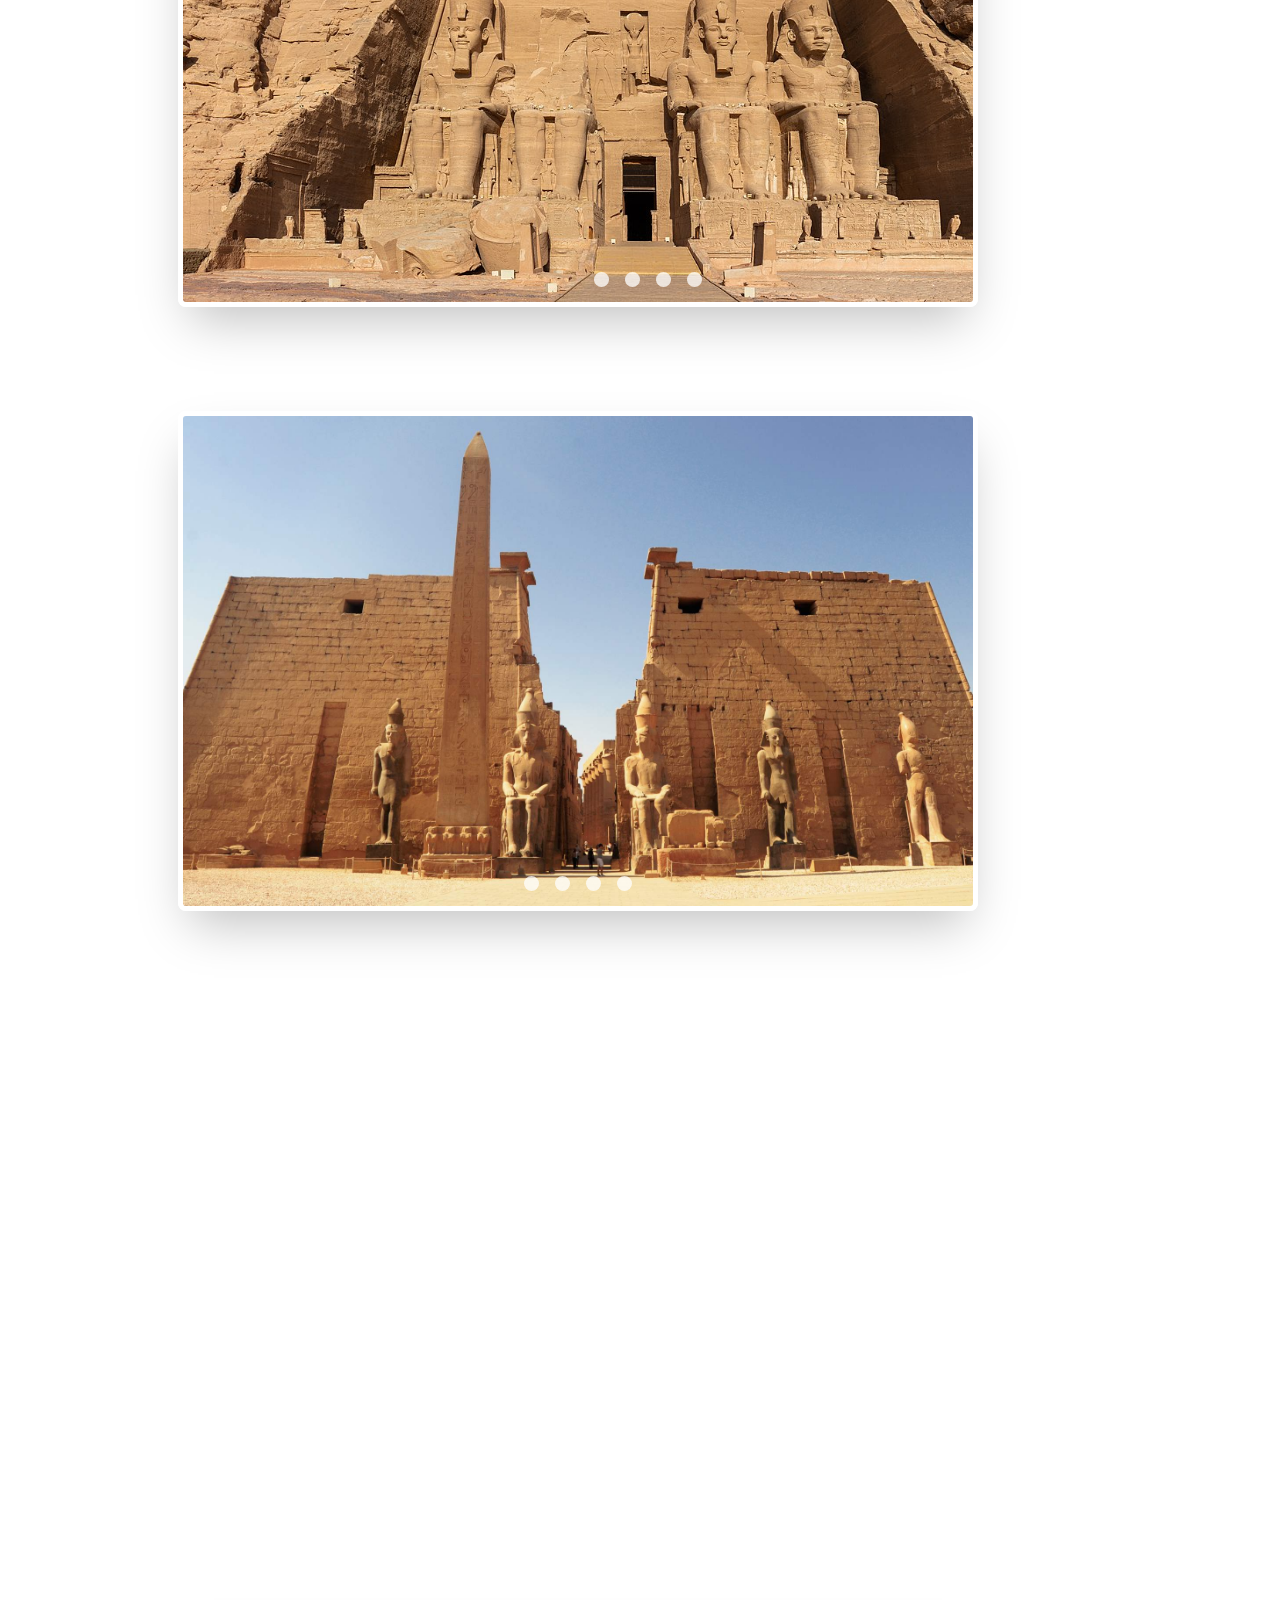
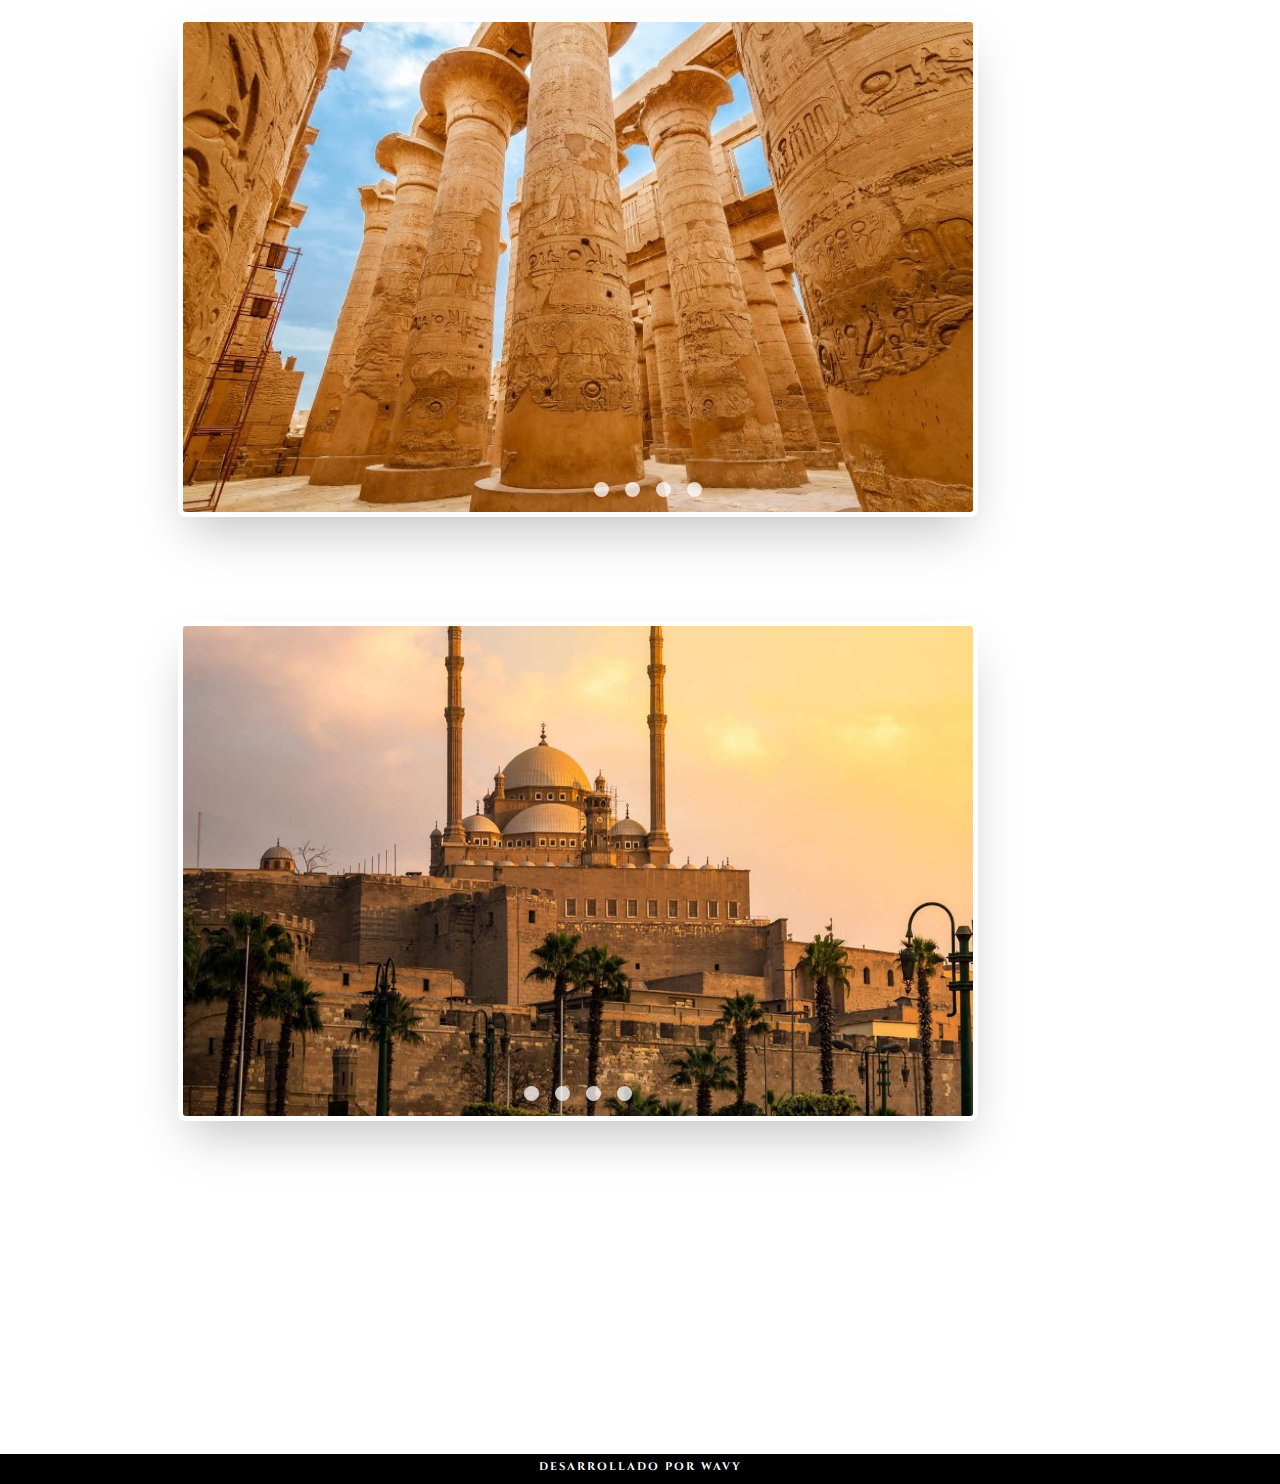
==== commit eea06f2b: "egipto  ready" ====
--- a/masInformacion.html
+++ b/masInformacion.html
@@ -1177,6 +1177,296 @@
 
                 `;
             }
+            else if (parametro === 'Egipto') {
+                divpadre.innerHTML = `
+
+                <div class="Egipto">
+                    <header class="header">
+        
+                        <div class="menu margen-interno">
+                            <div class="logo">
+                                <a href="index.php"><img src="imagenes/004.png" alt=""></a>
+                            </div>
+        
+                            <div class="nav">
+        
+                                <a href="Index.php">Inicio</a>
+                                <a href="nosotros.html">Nosotros</a>
+                                <a href="excursion.php">Excursiones</a>
+                                <a href="#" id="btn-abrir-modal">Cuenta</a>
+                            </div>
+        
+                            <div class="social">
+                                <div><a href="#"><i class="fa-brands fa-twitter fa-2xl"></i></a></div>
+                                <div><a href="https://www.instagram.com/senderodenomada/"><i
+                                            class="fa-brands fa-instagram fa-2xl"></i></a></div>
+                            </div>
+        
+                        </div>
+        
+                        <div class="new-Body">
+                            <div class="typewriter">
+                                <br>
+                                <br>
+                                <h1>¡Bienvenidos a Egipto! </h1>
+        
+                            </div>
+        
+                        </div>
+        
+                    </header>
+        
+                    <section class="principal">
+        
+                        <div class="text-principal">
+                            <h2>
+                                Egipto, la cuna de la civilización faraónica, es un destino turístico de fama mundial para los
+                                amantes de la historia y la aventura. Desde las majestuosas pirámides y esfinges hasta los
+                                impresionantes templos y tumbas faraónicas, Egipto ofrece un viaje en el tiempo a través de la
+                                rica historia y cultura del país. Sus paisajes variados, que van desde el río Nilo y el desierto
+                                hasta las tranquilas costas del Mar Rojo.
+                            </h2>
+                        </div>
+        
+                        <div class="Excursion" id="Excursion">
+        
+                            <img src="imagenes/Destinos/egipto.jpg" alt="" id="imga" class="imagen">
+        
+                            <div class="datos" id="datos">
+        
+                                <h1 class="titulo">ꕤEgiptoꕤ</h1>
+                                <p class="parrafo">
+                                    -Lider de expedicion: Xioamo Lee <br>
+                                    -Fecha: 2024-09-11 <br>
+                                    -Duracion: 1 semana <br>
+                                    -Precio: $2500
+                                </p>
+                                <button type="submit" class="btn"> Reserva </button>
+                            </div>
+                        </div>
+        
+                        <section class="container">
+        
+                            <div class="informacion">
+                                <div class="contenedor">
+                                    <div class="textx">
+        
+                                        <h1 class="h11">Incluidos</h1>
+                                        <ul class="p2">
+                                            <li>Lider de expedicion </li>
+                                            <li>Alojamiento </li>
+                                            <li>Desayunos, almuerzos, meriendas y cenas </li>
+                                            <li>Transporte durante la expedición </li>
+                                        </ul>
+                                    </div>
+                                </div>
+                                <div class="contenedor">
+                                    <div class="textx">
+        
+                                        <h1 class="h11">No Incluidos</h1>
+                                        <ul class="p2">
+                                            <li> Vuelos</li>
+                                            <li>Gastos personales</li>
+                                            <li>Tramites de visado</li>
+                                            <li>Gastos derivados de sucesos inesperados, ya sean por partes de terceros o de
+                                                carácter
+                                                meteorológico (retrasos, cancelaciones, inundaciones, desprendimientos, nevadas,
+                                                desastres naturales, etc)</li>
+                                        </ul>
+                                    </div>
+                                </div>
+                            </div>
+        
+                        </section>
+        
+        
+                        <section class="container">
+        
+                            <div class="texto-Excursiones">
+                                <h1 class="visitar">
+                                    ꕤPiramide de Gizaꕤ
+                                </h1>
+        
+                            </div>
+        
+                            <div class="slider-wrapper">
+        
+                                <div class="slider" id="slider">
+                                    <img id="slide-1" src="imagenes/egipto/eg1.jpg" alt="">
+                                    <img id="slide-2" src="imagenes/egipto/eg2.jpg" alt="">
+                                    <img id="slide-3" src="imagenes/egipto/eg3.jpg" alt="">
+                                    <img id="slide-4" src="imagenes/egipto/eg4.jpg" alt="">
+                                </div>
+                                <div class="slider-nav">
+                                    <a href="#slide-1"></a>
+                                    <a href="#slide-2"></a>
+                                    <a href="#slide-3"></a>
+                                    <a href="#slide-4"></a>
+                                </div>
+                            </div>
+        
+        
+                        </section>
+        
+        
+        
+                        <section class="container">
+        
+        
+                            <div class="slider-wrapper">
+        
+                                <div class="slider" id="slider">
+                                    <img id="slide2-1" src="imagenes/egipto/ev1.jpg" alt="">
+                                    <img id="slide2-2" src="imagenes/egipto/ev2.jpg" alt="">
+                                    <img id="slide2-3" src="imagenes/egipto/ev3.jpg" alt="">
+                                    <img id="slide2-4" src="imagenes/egipto/ev4.jpg" alt="">
+                                </div>
+                                <div class="slider-nav2">
+                                    <a href="#slide2-1"></a>
+                                    <a href="#slide2-2"></a>
+                                    <a href="#slide2-3"></a>
+                                    <a href="#slide2-4"></a>
+                                </div>
+                            </div>
+        
+                            <div class="texto-Excursiones2">
+                                <h1 class="visitar">
+                                    ꕤValle de los Reyesꕤ
+                                </h1>
+        
+                            </div>
+        
+                        </section>
+        
+        
+                        <section class="container">
+        
+                            <div class="texto-Excursiones">
+                                <h1 class="visitar">
+                                    ꕤTemplo de Ramsésꕤ
+                                </h1>
+        
+                            </div>
+        
+                            <div class="slider-wrapper">
+        
+                                <div class="slider" id="slider">
+                                    <img id="slide3-1" src="imagenes/egipto/er1.jpg" alt="">
+                                    <img id="slide3-2" src="imagenes/egipto/er2.jpg" alt="">
+                                    <img id="slide3-3" src="imagenes/egipto/er3.jpg" alt="">
+                                    <img id="slide3-4" src="imagenes/egipto/er4.jpg" alt="">
+                                </div>
+                                <div class="slider-nav">
+                                    <a href="#slide3-1"></a>
+                                    <a href="#slide3-2"></a>
+                                    <a href="#slide3-3"></a>
+                                    <a href="#slide3-4"></a>
+                                </div>
+                            </div>
+        
+        
+                        </section>
+        
+        
+                        <section class="container">
+        
+        
+                            <div class="slider-wrapper">
+        
+                                <div class="slider" id="slider">
+                                    <img id="slide4-1" src="imagenes/egipto/el1.jpg" alt="">
+                                    <img id="slide4-2" src="imagenes/egipto/el2.jpg" alt="">
+                                    <img id="slide4-3" src="imagenes/egipto/el3.jpg" alt="">
+                                    <img id="slide4-4" src="imagenes/egipto/el4.jpg" alt="">
+                                </div>
+                                <div class="slider-nav2">
+                                    <a href="#slide4-1"></a>
+                                    <a href="#slide4-2"></a>
+                                    <a href="#slide4-3"></a>
+                                    <a href="#slide4-4"></a>
+                                </div>
+                            </div>
+        
+                            <div class="texto-Excursiones2">
+                                <h1 class="visitar">
+                                    ꕤTempo de Luxórꕤ
+                                </h1>
+        
+                            </div>
+        
+                        </section>
+        
+        
+                        <section class="container">
+        
+                            <div class="texto-Excursiones">
+                                <h1 class="visitar">
+                                    ꕤKarnakꕤ
+                                </h1>
+        
+                            </div>
+        
+                            <div class="slider-wrapper">
+        
+                                <div class="slider" id="slider">
+                                    <img id="slide5-1" src="imagenes/egipto/ek1.jpg" alt="">
+                                    <img id="slide5-2" src="imagenes/egipto/ek2.jpg" alt="">
+                                    <img id="slide5-3" src="imagenes/egipto/ek3.jpg" alt="">
+                                    <img id="slide5-4" src="imagenes/egipto/ek4.jpg" alt="">
+                                </div>
+                                <div class="slider-nav">
+                                    <a href="#slide5-1"></a>
+                                    <a href="#slide5-2"></a>
+                                    <a href="#slide5-3"></a>
+                                    <a href="#slide5-4"></a>
+                                </div>
+                            </div>
+        
+        
+                        </section>
+        
+                        <section class="container">
+        
+        
+                            <div class="slider-wrapper">
+        
+                                <div class="slider" id="slider">
+                                    <img id="slide6-1" src="imagenes/egipto/es1.jpg" alt="">
+                                    <img id="slide6-2" src="imagenes/egipto/es2.jpg" alt="">
+                                    <img id="slide6-3" src="imagenes/egipto/es3.jpg" alt="">
+                                    <img id="slide6-4" src="imagenes/egipto/es4.jpg" alt="">
+                                </div>
+                                <div class="slider-nav2">
+                                    <a href="#slide6-1"></a>
+                                    <a href="#slide6-2"></a>
+                                    <a href="#slide6-3"></a>
+                                    <a href="#slide6-4"></a>
+                                </div>
+                            </div>
+        
+                            <div class="texto-Excursiones2">
+                                <h1 class="visitar">
+                                    ꕤCiudadela de Saladinoꕤ
+                                </h1>
+        
+                            </div>
+        
+                        </section>
+        
+        
+        
+                    </section>
+        
+                    <footer class="footer margen-interno">
+                        <nav class="pie">
+                            <a href="#">Desarrollado por Wavy </a>
+                        </nav>
+                    </footer>
+        
+                </div>
+
+                `;
+            }
             else {
                 banner.style.backgroundImage = '';
             }
@@ -1235,7 +1525,7 @@
                     <div class="typewriter">
                         <br>
                         <br>
-                        <h1>¡Bienvenidos a Egipto! </h1>
+                        <h1>¡Bienvenidos a Kenia! </h1>
 
                     </div>
 
--- a/masinformacion.css
+++ b/masinformacion.css
@@ -32,6 +32,22 @@
     background: url(imagenes/aust.jpg);
     background-position: 75% 50%;
 }
+
+.Tai{
+    background: url(imagenes/tai.jpg);
+
+}
+
+.Isra{
+    background: url(imagenes/israel.jpg);
+
+}
+
+.Egipto{
+    background: url(imagenes/egipto.jpg);
+
+}
+
 .margen-interno {
     padding: 0 50px;
 }
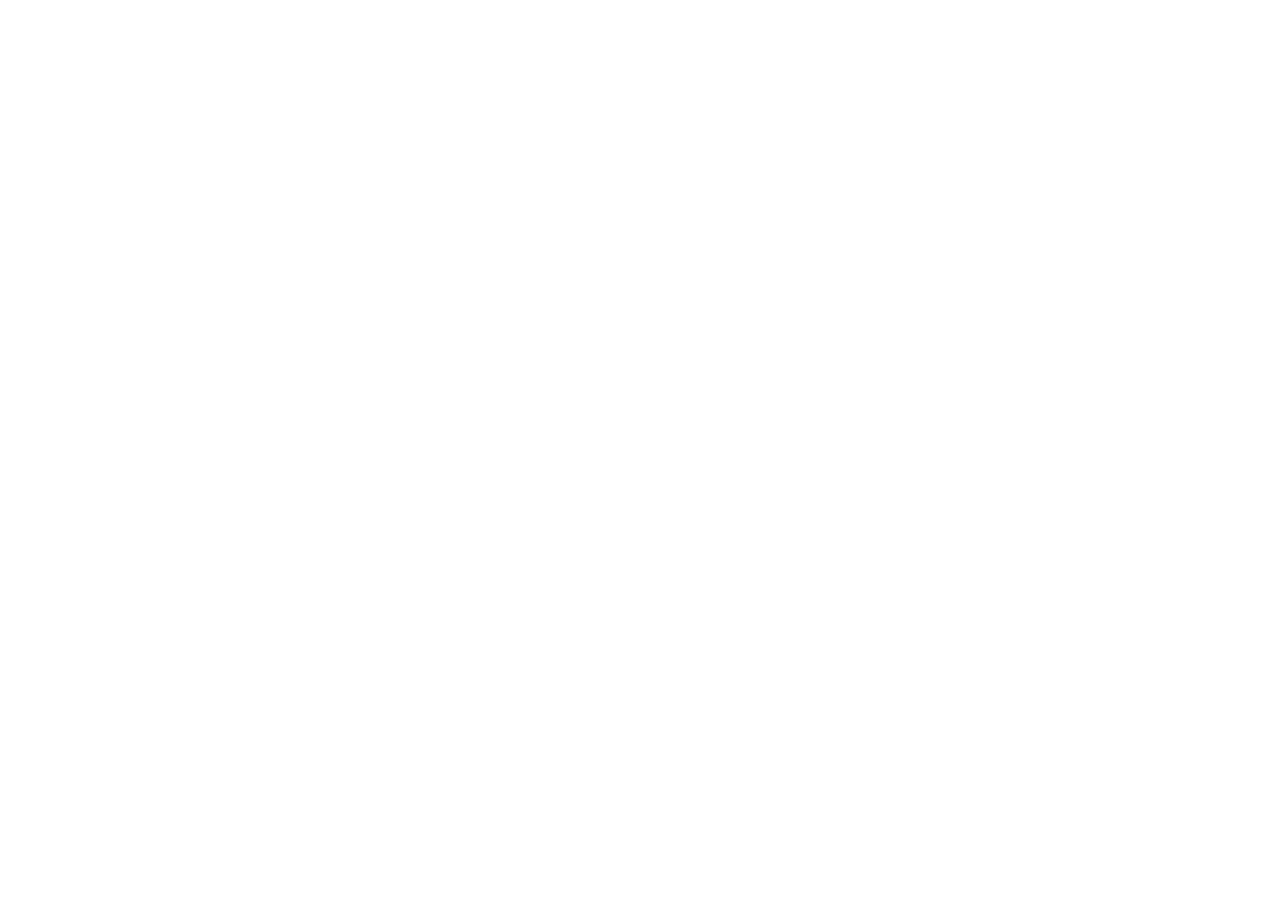
==== commit 6c7a8cd1: "kenia  ready" ====
--- a/masInformacion.html
+++ b/masInformacion.html
@@ -75,7 +75,7 @@
                             <h1 class="titulo">ꕤISLANDIAꕤ</h1>
                             <p class="parrafo">
                                 -Lider de expedicion: Ruka Yoshida <br>
-                                -Fecha: 2024-07-17 <br>
+                                -Fecha: 2024-06-03 <br>
                                 -Duracion: 1 semana <br>
                                 -Precio: $2100
                             </p>
@@ -363,7 +363,7 @@
                                 <h1 class="titulo">ꕤAUSTRALIAꕤ</h1>
                                 <p class="parrafo">
                                     -Lider de expedicion: Claire Redfield<br>
-                                    -Fecha: 2024-11-24 <br>
+                                    -Fecha: 2024-06-17 <br>
                                     -Duracion: 1 semana <br>
                                     -Precio: $3000
                                 </p>
@@ -653,7 +653,7 @@
                                 <h1 class="titulo">ꕤTailandiaꕤ</h1>
                                 <p class="parrafo">
                                     -Lider de expedicion: Michael Smith <br>
-                                    -Fecha: 2024-11-05 <br>
+                                    -Fecha: 2024-07-14 <br>
                                     -Duracion: 1 semana <br>
                                     -Precio: $2600
                                 </p>
@@ -940,14 +940,14 @@
         
                         <div class="Excursion" id="Excursion">
         
-                            <img src="imagenes/Destinos/israel.jpg" alt="" id="imga" class="imagen">
+                            <img src="imagenes/Destinos/israel.png alt="" id="imga" class="imagen">
         
                             <div class="datos" id="datos">
         
                                 <h1 class="titulo">ꕤIsraelꕤ</h1>
                                 <p class="parrafo">
                                     -Lider de expedicion: Yoo Gong <br>
-                                    -Fecha: 2024-07-22 <br>
+                                    -Fecha: 2024-07-27 <br>
                                     -Duracion: 1 semana <br>
                                     -Precio: $3500
                                 </p>
@@ -1237,7 +1237,7 @@
                                 <h1 class="titulo">ꕤEgiptoꕤ</h1>
                                 <p class="parrafo">
                                     -Lider de expedicion: Xioamo Lee <br>
-                                    -Fecha: 2024-09-11 <br>
+                                    -Fecha: 2024-08-09 <br>
                                     -Duracion: 1 semana <br>
                                     -Precio: $2500
                                 </p>
@@ -1467,6 +1467,297 @@
 
                 `;
             }
+
+            else if (parametro === 'Kenia') {
+                divpadre.innerHTML = `
+
+                <div class="Kenia">
+                    <header class="header">
+        
+                        <div class="menu margen-interno">
+                            <div class="logo">
+                                <a href="index.php"><img src="imagenes/004.png" alt=""></a>
+                            </div>
+        
+                            <div class="nav">
+        
+                                <a href="Index.php">Inicio</a>
+                                <a href="nosotros.html">Nosotros</a>
+                                <a href="excursion.php">Excursiones</a>
+                                <a href="#" id="btn-abrir-modal">Cuenta</a>
+                            </div>
+        
+                            <div class="social">
+                                <div><a href="#"><i class="fa-brands fa-twitter fa-2xl"></i></a></div>
+                                <div><a href="https://www.instagram.com/senderodenomada/"><i
+                                            class="fa-brands fa-instagram fa-2xl"></i></a></div>
+                            </div>
+        
+                        </div>
+        
+                        <div class="new-Body">
+                            <div class="typewriter">
+                                <br>
+                                <br>
+                                <h1>¡Bienvenidos a Kenia! </h1>
+        
+                            </div>
+        
+                        </div>
+        
+                    </header>
+        
+                    <section class="principal">
+        
+                        <div class="text-principal">
+                            <h2>
+                                Kenia, también conocida como la "cuna de la humanidad", es un destino turístico fascinante para
+                                los amantes de la historia, la naturaleza y la aventura. Con su rica diversidad de paisajes, que
+                                van desde las llanuras de savana y las montañas escarpadas hasta las playas de ensueño y los
+                                lagos de agua dulce, Kenia ofrece una gran cantidad de opciones para actividades al aire libre y
+                                exploración.
+                            </h2>
+                        </div>
+        
+                        <div class="Excursion" id="Excursion">
+        
+                            <img src="imagenes/Destinos/egipto.jpg" alt="" id="imga" class="imagen">
+        
+                            <div class="datos" id="datos">
+        
+                                <h1 class="titulo">ꕤKeniaꕤ</h1>
+                                <p class="parrafo">
+                                    -Lider de expedicion: Juan Ponce de León <br>
+                                    -Fecha: 2024-08-20 <br>
+                                    -Duracion: 1 semana <br>
+                                    -Precio: $2800
+                                </p>
+                                <button type="submit" class="btn"> Reserva </button>
+                            </div>
+                        </div>
+        
+                        <section class="container">
+        
+                            <div class="informacion">
+                                <div class="contenedor">
+                                    <div class="textx">
+        
+                                        <h1 class="h11">Incluidos</h1>
+                                        <ul class="p2">
+                                            <li>Lider de expedicion </li>
+                                            <li>Alojamiento </li>
+                                            <li>Desayunos, almuerzos, meriendas y cenas </li>
+                                            <li>Transporte durante la expedición </li>
+                                        </ul>
+                                    </div>
+                                </div>
+                                <div class="contenedor">
+                                    <div class="textx">
+        
+                                        <h1 class="h11">No Incluidos</h1>
+                                        <ul class="p2">
+                                            <li> Vuelos</li>
+                                            <li>Gastos personales</li>
+                                            <li>Tramites de visado</li>
+                                            <li>Gastos derivados de sucesos inesperados, ya sean por partes de terceros o de
+                                                carácter
+                                                meteorológico (retrasos, cancelaciones, inundaciones, desprendimientos, nevadas,
+                                                desastres naturales, etc)</li>
+                                        </ul>
+                                    </div>
+                                </div>
+                            </div>
+        
+                        </section>
+        
+        
+                        <section class="container">
+        
+                            <div class="texto-Excursiones">
+                                <h1 class="visitar">
+                                    ꕤParque Nacional Aberdaresꕤ
+                                </h1>
+        
+                            </div>
+        
+                            <div class="slider-wrapper">
+        
+                                <div class="slider" id="slider">
+                                    <img id="slide-1" src="imagenes/kenia/kb3.jpg" alt="">
+                                    <img id="slide-2" src="imagenes/kenia/kb1.jpg" alt="">
+                                    <img id="slide-3" src="imagenes/kenia/kb2.jpg" alt="">
+                                    <img id="slide-4" src="imagenes/kenia/kb4.jpg" alt="">
+                                </div>
+                                <div class="slider-nav">
+                                    <a href="#slide-1"></a>
+                                    <a href="#slide-2"></a>
+                                    <a href="#slide-3"></a>
+                                    <a href="#slide-4"></a>
+                                </div>
+                            </div>
+        
+        
+                        </section>
+        
+        
+        
+                        <section class="container">
+        
+        
+                            <div class="slider-wrapper">
+        
+                                <div class="slider" id="slider">
+                                    <img id="slide2-1" src="imagenes/kenia/ks1.jpg" alt="">
+                                    <img id="slide2-2" src="imagenes/kenia/ks2.jpg" alt="">
+                                    <img id="slide2-3" src="imagenes/kenia/ks3.jpg" alt="">
+                                    <img id="slide2-4" src="imagenes/kenia/ks4.jpg" alt="">
+                                </div>
+                                <div class="slider-nav2">
+                                    <a href="#slide2-1"></a>
+                                    <a href="#slide2-2"></a>
+                                    <a href="#slide2-3"></a>
+                                    <a href="#slide2-4"></a>
+                                </div>
+                            </div>
+        
+                            <div class="texto-Excursiones2">
+                                <h1 class="visitar">
+                                    ꕤMasai Maraꕤ
+                                </h1>
+        
+                            </div>
+        
+                        </section>
+        
+        
+                        <section class="container">
+        
+                            <div class="texto-Excursiones">
+                                <h1 class="visitar">
+                                    ꕤParque nacional de Amboseliꕤ
+                                </h1>
+        
+                            </div>
+        
+                            <div class="slider-wrapper">
+        
+                                <div class="slider" id="slider">
+                                    <img id="slide3-1" src="imagenes/kenia/ka1.jpg" alt="">
+                                    <img id="slide3-2" src="imagenes/kenia/ka4.jpg" alt="">
+                                    <img id="slide3-3" src="imagenes/kenia/ka2.jpg" alt="">
+                                    <img id="slide3-4" src="imagenes/kenia/ka23.jpg" alt="">
+                                </div>
+                                <div class="slider-nav">
+                                    <a href="#slide3-1"></a>
+                                    <a href="#slide3-2"></a>
+                                    <a href="#slide3-3"></a>
+                                    <a href="#slide3-4"></a>
+                                </div>
+                            </div>
+        
+        
+                        </section>
+        
+        
+                        <section class="container">
+        
+        
+                            <div class="slider-wrapper">
+        
+                                <div class="slider" id="slider">
+                                    <img id="slide4-1" src="imagenes/kenia/km3.jpg" alt="">
+                                    <img id="slide4-2" src="imagenes/kenia/km2.jpg" alt="">
+                                    <img id="slide4-3" src="imagenes/kenia/km1.jpg" alt="">
+                                    <img id="slide4-4" src="imagenes/kenia/km4.jpg" alt="">
+                                </div>
+                                <div class="slider-nav2">
+                                    <a href="#slide4-1"></a>
+                                    <a href="#slide4-2"></a>
+                                    <a href="#slide4-3"></a>
+                                    <a href="#slide4-4"></a>
+                                </div>
+                            </div>
+        
+                            <div class="texto-Excursiones2">
+                                <h1 class="visitar">
+                                    ꕤMombasaꕤ
+                                </h1>
+        
+                            </div>
+        
+                        </section>
+        
+        
+                        <section class="container">
+        
+                            <div class="texto-Excursiones">
+                                <h1 class="visitar">
+                                    ꕤLago Nakuruꕤ
+                                </h1>
+        
+                            </div>
+        
+                            <div class="slider-wrapper">
+        
+                                <div class="slider" id="slider">
+                                    <img id="slide5-1" src="imagenes/kenia/kn1.jpg" alt="">
+                                    <img id="slide5-2" src="imagenes/kenia/kn2.jpg" alt="">
+                                    <img id="slide5-3" src="imagenes/kenia/kn3.jpg" alt="">
+                                    <img id="slide5-4" src="imagenes/kenia/kn4.jpg" alt="">
+                                </div>
+                                <div class="slider-nav">
+                                    <a href="#slide5-1"></a>
+                                    <a href="#slide5-2"></a>
+                                    <a href="#slide5-3"></a>
+                                    <a href="#slide5-4"></a>
+                                </div>
+                            </div>
+        
+        
+                        </section>
+        
+                        <section class="container">
+        
+        
+                            <div class="slider-wrapper">
+        
+                                <div class="slider" id="slider">
+                                    <img id="slide6-1" src="imagenes/kenia/kl1.jpg" alt="">
+                                    <img id="slide6-2" src="imagenes/kenia/kl2.jpg" alt="">
+                                    <img id="slide6-3" src="imagenes/kenia/kl4.jpg" alt="">
+                                    <img id="slide6-4" src="imagenes/kenia/kl3.jpg" alt="">
+                                </div>
+                                <div class="slider-nav2">
+                                    <a href="#slide6-1"></a>
+                                    <a href="#slide6-2"></a>
+                                    <a href="#slide6-3"></a>
+                                    <a href="#slide6-4"></a>
+                                </div>
+                            </div>
+        
+                            <div class="texto-Excursiones2">
+                                <h1 class="visitar">
+                                    ꕤLamuꕤ
+                                </h1>
+        
+                            </div>
+        
+                        </section>
+        
+        
+        
+                    </section>
+        
+                    <footer class="footer margen-interno">
+                        <nav class="pie">
+                            <a href="#">Desarrollado por Wavy </a>
+                        </nav>
+                    </footer>
+        
+                </div>
+
+                `;
+            }
             else {
                 banner.style.backgroundImage = '';
             }
@@ -1497,290 +1788,7 @@
 <body>
 
     <div class="div-padre" id="divpadre">
-        <div class="Isra">
-            <header class="header">
-
-                <div class="menu margen-interno">
-                    <div class="logo">
-                        <a href="index.php"><img src="imagenes/004.png" alt=""></a>
-                    </div>
-
-                    <div class="nav">
-
-                        <a href="Index.php">Inicio</a>
-                        <a href="nosotros.html">Nosotros</a>
-                        <a href="excursion.php">Excursiones</a>
-                        <a href="#" id="btn-abrir-modal">Cuenta</a>
-                    </div>
-
-                    <div class="social">
-                        <div><a href="#"><i class="fa-brands fa-twitter fa-2xl"></i></a></div>
-                        <div><a href="https://www.instagram.com/senderodenomada/"><i
-                                    class="fa-brands fa-instagram fa-2xl"></i></a></div>
-                    </div>
-
-                </div>
-
-                <div class="new-Body">
-                    <div class="typewriter">
-                        <br>
-                        <br>
-                        <h1>¡Bienvenidos a Kenia! </h1>
-
-                    </div>
-
-                </div>
-
-            </header>
-
-            <section class="principal">
-
-                <div class="text-principal">
-                    <h2>
-                        Egipto, la cuna de la civilización faraónica, es un destino turístico de fama mundial para los
-                        amantes de la historia y la aventura. Desde las majestuosas pirámides y esfinges hasta los
-                        impresionantes templos y tumbas faraónicas, Egipto ofrece un viaje en el tiempo a través de la
-                        rica historia y cultura del país. Sus paisajes variados, que van desde el río Nilo y el desierto
-                        hasta las tranquilas costas del Mar Rojo.
-                    </h2>
-                </div>
-
-                <div class="Excursion" id="Excursion">
-
-                    <img src="imagenes/Destinos/egipto.jpg" alt="" id="imga" class="imagen">
-
-                    <div class="datos" id="datos">
-
-                        <h1 class="titulo">ꕤEgiptoꕤ</h1>
-                        <p class="parrafo">
-                            -Lider de expedicion: Xioamo Lee <br>
-                            -Fecha: 2024-09-11 <br>
-                            -Duracion: 1 semana <br>
-                            -Precio: $2500
-                        </p>
-                        <button type="submit" class="btn"> Reserva </button>
-                    </div>
-                </div>
-
-                <section class="container">
-
-                    <div class="informacion">
-                        <div class="contenedor">
-                            <div class="textx">
-
-                                <h1 class="h11">Incluidos</h1>
-                                <ul class="p2">
-                                    <li>Lider de expedicion </li>
-                                    <li>Alojamiento </li>
-                                    <li>Desayunos, almuerzos, meriendas y cenas </li>
-                                    <li>Transporte durante la expedición </li>
-                                </ul>
-                            </div>
-                        </div>
-                        <div class="contenedor">
-                            <div class="textx">
-
-                                <h1 class="h11">No Incluidos</h1>
-                                <ul class="p2">
-                                    <li> Vuelos</li>
-                                    <li>Gastos personales</li>
-                                    <li>Tramites de visado</li>
-                                    <li>Gastos derivados de sucesos inesperados, ya sean por partes de terceros o de
-                                        carácter
-                                        meteorológico (retrasos, cancelaciones, inundaciones, desprendimientos, nevadas,
-                                        desastres naturales, etc)</li>
-                                </ul>
-                            </div>
-                        </div>
-                    </div>
-
-                </section>
-
-
-                <section class="container">
-
-                    <div class="texto-Excursiones">
-                        <h1 class="visitar">
-                            ꕤPiramide de Gizaꕤ
-                        </h1>
-
-                    </div>
-
-                    <div class="slider-wrapper">
-
-                        <div class="slider" id="slider">
-                            <img id="slide-1" src="imagenes/egipto/eg1.jpg" alt="">
-                            <img id="slide-2" src="imagenes/egipto/eg2.jpg" alt="">
-                            <img id="slide-3" src="imagenes/egipto/eg3.jpg" alt="">
-                            <img id="slide-4" src="imagenes/egipto/eg4.jpg" alt="">
-                        </div>
-                        <div class="slider-nav">
-                            <a href="#slide-1"></a>
-                            <a href="#slide-2"></a>
-                            <a href="#slide-3"></a>
-                            <a href="#slide-4"></a>
-                        </div>
-                    </div>
-
-
-                </section>
-
-
-
-                <section class="container">
-
-
-                    <div class="slider-wrapper">
-
-                        <div class="slider" id="slider">
-                            <img id="slide2-1" src="imagenes/egipto/ev1.jpg" alt="">
-                            <img id="slide2-2" src="imagenes/egipto/ev2.jpg" alt="">
-                            <img id="slide2-3" src="imagenes/egipto/ev3.jpg" alt="">
-                            <img id="slide2-4" src="imagenes/egipto/ev4.jpg" alt="">
-                        </div>
-                        <div class="slider-nav2">
-                            <a href="#slide2-1"></a>
-                            <a href="#slide2-2"></a>
-                            <a href="#slide2-3"></a>
-                            <a href="#slide2-4"></a>
-                        </div>
-                    </div>
-
-                    <div class="texto-Excursiones2">
-                        <h1 class="visitar">
-                            ꕤValle de los Reyesꕤ
-                        </h1>
-
-                    </div>
-
-                </section>
-
-
-                <section class="container">
-
-                    <div class="texto-Excursiones">
-                        <h1 class="visitar">
-                            ꕤTemplo de Ramsésꕤ
-                        </h1>
-
-                    </div>
-
-                    <div class="slider-wrapper">
-
-                        <div class="slider" id="slider">
-                            <img id="slide3-1" src="imagenes/egipto/er1.jpg" alt="">
-                            <img id="slide3-2" src="imagenes/egipto/er2.jpg" alt="">
-                            <img id="slide3-3" src="imagenes/egipto/er3.jpg" alt="">
-                            <img id="slide3-4" src="imagenes/egipto/er4.jpg" alt="">
-                        </div>
-                        <div class="slider-nav">
-                            <a href="#slide3-1"></a>
-                            <a href="#slide3-2"></a>
-                            <a href="#slide3-3"></a>
-                            <a href="#slide3-4"></a>
-                        </div>
-                    </div>
-
-
-                </section>
-
-
-                <section class="container">
-
-
-                    <div class="slider-wrapper">
-
-                        <div class="slider" id="slider">
-                            <img id="slide4-1" src="imagenes/egipto/el1.jpg" alt="">
-                            <img id="slide4-2" src="imagenes/egipto/el2.jpg" alt="">
-                            <img id="slide4-3" src="imagenes/egipto/el3.jpg" alt="">
-                            <img id="slide4-4" src="imagenes/egipto/el4.jpg" alt="">
-                        </div>
-                        <div class="slider-nav2">
-                            <a href="#slide4-1"></a>
-                            <a href="#slide4-2"></a>
-                            <a href="#slide4-3"></a>
-                            <a href="#slide4-4"></a>
-                        </div>
-                    </div>
-
-                    <div class="texto-Excursiones2">
-                        <h1 class="visitar">
-                            ꕤTempo de Luxórꕤ
-                        </h1>
-
-                    </div>
-
-                </section>
-
-
-                <section class="container">
-
-                    <div class="texto-Excursiones">
-                        <h1 class="visitar">
-                            ꕤKarnakꕤ
-                        </h1>
-
-                    </div>
-
-                    <div class="slider-wrapper">
-
-                        <div class="slider" id="slider">
-                            <img id="slide5-1" src="imagenes/egipto/ek1.jpg" alt="">
-                            <img id="slide5-2" src="imagenes/egipto/ek2.jpg" alt="">
-                            <img id="slide5-3" src="imagenes/egipto/ek3.jpg" alt="">
-                            <img id="slide5-4" src="imagenes/egipto/ek4.jpg" alt="">
-                        </div>
-                        <div class="slider-nav">
-                            <a href="#slide5-1"></a>
-                            <a href="#slide5-2"></a>
-                            <a href="#slide5-3"></a>
-                            <a href="#slide5-4"></a>
-                        </div>
-                    </div>
-
-
-                </section>
-
-                <section class="container">
-
-
-                    <div class="slider-wrapper">
-
-                        <div class="slider" id="slider">
-                            <img id="slide6-1" src="imagenes/egipto/es1.jpg" alt="">
-                            <img id="slide6-2" src="imagenes/egipto/es2.jpg" alt="">
-                            <img id="slide6-3" src="imagenes/egipto/es3.jpg" alt="">
-                            <img id="slide6-4" src="imagenes/egipto/es4.jpg" alt="">
-                        </div>
-                        <div class="slider-nav2">
-                            <a href="#slide6-1"></a>
-                            <a href="#slide6-2"></a>
-                            <a href="#slide6-3"></a>
-                            <a href="#slide6-4"></a>
-                        </div>
-                    </div>
-
-                    <div class="texto-Excursiones2">
-                        <h1 class="visitar">
-                            ꕤCiudadela de Saladinoꕤ
-                        </h1>
-
-                    </div>
-
-                </section>
-
-
-
-            </section>
-
-            <footer class="footer margen-interno">
-                <nav class="pie">
-                    <a href="#">Desarrollado por Wavy </a>
-                </nav>
-            </footer>
-
-        </div>
+  
 
     </div>
 </body>
--- a/masinformacion.css
+++ b/masinformacion.css
@@ -45,6 +45,11 @@
 
 .Egipto{
     background: url(imagenes/egipto.jpg);
+
+}
+
+.Kenia{
+    background: url(imagenes/keniaf.jpg);
 
 }
 
